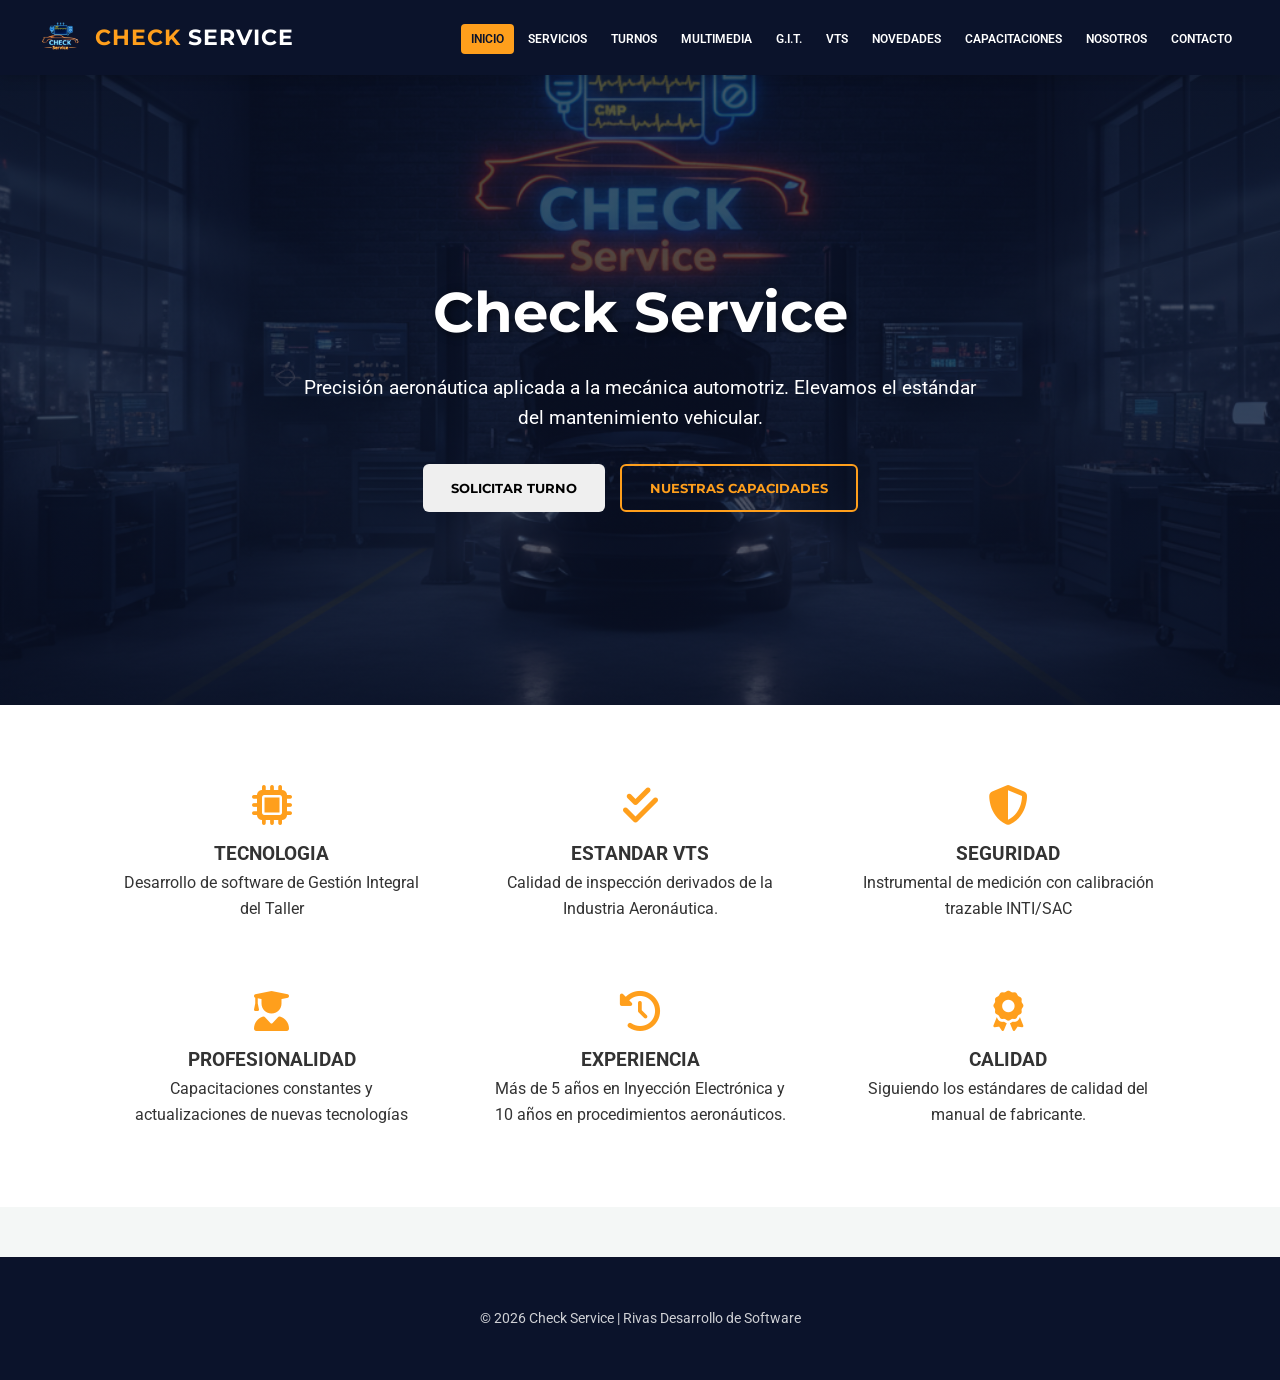
==== index.html @ 38dbc795 "Actualizacion 19/2 Actualizacion de Pagina" ====
<!DOCTYPE html>
<html lang="es">
<head>
    <meta charset="UTF-8">
    <meta name="viewport" content="width=device-width, initial-scale=1.0">
    <title>Check Service | Mecánica y Electrónica Avanzada</title>
    
    <link href="https://fonts.googleapis.com/css2?family=Montserrat:wght@400;600;700&family=Roboto:wght@300;400&display=swap" rel="stylesheet">
    <link rel="stylesheet" href="https://cdnjs.cloudflare.com/ajax/libs/font-awesome/6.4.0/css/all.min.css">
    
    <link rel="stylesheet" href="style.css">
</head>
<body>

    <header>
        <div class="logo" onclick="navigate('home')" style="display: flex; align-items: center; gap: 12px;">
            <img src="./assets/cstransp.png" alt="Check Service Logo" style="height: 45px; width: auto;">
            <div>Check <span>Service</span></div>
        </div>
        
        <i class="fas fa-bars menu-toggle" onclick="toggleMenu()"></i>
        
        <nav>
            <ul id="nav-links">
                <li><a onclick="navigate('home')" class="nav-link active-link" data-target="home">Inicio</a></li>
                <li><a onclick="navigate('services')" class="nav-link" data-target="services">Servicios</a></li>
                <li><a onclick="navigate('booking')" class="nav-link" data-target="booking">Turnos</a></li>
                <li><a onclick="navigate('multimedia')" class="nav-link" data-target="multimedia">Multimedia</a></li>
                <li><a onclick="navigate('git')" class="nav-link" data-target="git">G.I.T.</a></li>
                <li><a onclick="navigate('vts')" class="nav-link" data-target="vts">VTS</a></li>
                <li><a onclick="navigate('news')" class="nav-link" data-target="news">Novedades</a></li>
                <li><a onclick="navigate('training')" class="nav-link" data-target="training">Capacitaciones</a></li>
                <li><a onclick="navigate('about')" class="nav-link" data-target="about">Nosotros</a></li>
                <li><a onclick="navigate('contact')" class="nav-link" data-target="contact">Contacto</a></li>
            </ul>
        </nav>
    </header>

    <main>
        <section id="home" class="view-container active">
            <div class="hero">
                <h1>Check Service</h1>
                <p>Precisión aeronáutica aplicada a la mecánica automotriz. Elevamos el estándar del mantenimiento vehicular.</p>
                <div class="hero-btns">
                    <button class="btn" onclick="navigate('booking')">Solicitar Turno</button>
                    <button class="btn btn-outline" onclick="navigate('services')">Nuestras Capacidades</button>
                </div>
            </div>
            
            <div class="features section-padding">
                <div class="feature-item">
                    <i class="fas fa-microchip"></i>
                    <h3>TECNOLOGIA</h3>
                    <p>Desarrollo de software de Gestión Integral del Taller</p>
                </div>
                <div class="feature-item">
                    <i class="fas fa-check-double"></i>
                    <h3>ESTANDAR VTS</h3>
                    <p>Calidad de inspección derivados de la Industria Aeronáutica.</p>
                </div>
                <div class="feature-item">
                    <i class="fas fa-shield-alt"></i>
                    <h3>SEGURIDAD</h3>
                    <p>Instrumental de medición con calibración trazable INTI/SAC</p>
                </div>
                <div class="feature-item">
                    <i class="fas fa-user-graduate"></i>
                    <h3>PROFESIONALIDAD</h3>
                    <p>Capacitaciones constantes y actualizaciones de nuevas tecnologías</p>
                </div>
                <div class="feature-item">
                    <i class="fas fa-history"></i>
                    <h3>EXPERIENCIA</h3>
                    <p>Más de 5 años en Inyección Electrónica y 10 años en procedimientos aeronáuticos.</p>
                </div>
                <div class="feature-item">
                    <i class="fas fa-award"></i>
                    <h3>CALIDAD</h3>
                    <p>Siguiendo los estándares de calidad del manual de fabricante.</p>
                </div>
            </div>
        </section>

        <section id="services" class="view-container section-padding">
            <h2 class="section-title">Servicios Especializados</h2>
            <div class="services-container">
                <div class="category-block">
                    <div class="category-header"><i class="fas fa-search"></i><h3>Diagnóstico</h3></div>
                    <ul class="service-list">
                        <li>Diagnóstico computarizado</li>
                        <li>Diagnóstico eléctrico automotriz</li>
                        <li>Prueba de sensores y actuadores</li>
                        <li>Análisis de señales y fallas intermitentes</li>
                        <li>Prueba de vacío y compresión diferencial</li>
                        <li>Inspección de motores</li>
                    </ul>
                </div>
                <div class="category-block">
                    <div class="category-header"><i class="fas fa-oil-can"></i><h3>Mantenimiento de Línea</h3></div>
                    <ul class="service-list">
                        <li>Cambio de bujías e Inyectores</li>
                        <li>Lubricación y Filtros</li>
                        <li>Limpieza cuerpo de aceleración</li>
                        <li>Lavado de motor y vehículo</li>
                    </ul>
                </div>
                <div class="category-block">
                    <div class="category-header"><i class="fas fa-clipboard-check"></i><h3>Mantenimiento Preventivo</h3></div>
                    <ul class="service-list">
                        <li>Regulación de válvulas y Puesta a punto</li>
                        <li>Mantenimiento de frenos</li>
                        <li>Servicio de distribución</li>
                        <li>Inspecciones recomendadas por fabricante</li>
                    </ul>
                </div>
                <div class="category-block">
                    <div class="category-header"><i class="fas fa-wrench"></i><h3>Reparaciones Menores</h3></div>
                    <ul class="service-list">
                        <li>Electricidad e Inyección electrónica</li>
                        <li>Motores de arranque y Alternadores</li>
                        <li>Tren delantero</li>
                    </ul>
                </div>
                <div class="category-block">
                    <div class="category-header"><i class="fas fa-cogs"></i><h3>Reparaciones Mayores</h3></div>
                    <ul class="service-list">
                        <li>Tapa de cilindro</li>
                        <li>Instalaciones eléctricas completas</li>
                        <li>Recorrida de motores</li>
                    </ul>
                </div>
                <div class="category-block highlight">
                    <div class="category-header"><i class="fas fa-truck-moving"></i><h3>Traslado de Taller</h3></div>
                    <ul class="service-list">
                        <li>Diagnóstico a domicilio</li>
                        <li>Reparaciones menores in situ</li>
                        <li>Diagnóstico previo a compra</li>
                    </ul>
                </div>
            </div>
        </section>

        <section id="booking" class="view-container section-padding">
            <h2 class="section-title">Solicitud de Turno</h2>
            <div class="form-container">
                <form id="bookingForm">
                    <div class="form-row">
                        <div class="form-group"><label>Nombre</label><input type="text" id="b-name" required></div>
                        <div class="form-group"><label>WhatsApp</label><input type="tel" id="b-tel" required placeholder="Ej: 1151507872"></div>
                    </div>
                    <div class="form-group"><label>Vehículo (Marca/Modelo)</label><input type="text" id="b-car" required></div>
                    <div class="form-group">
                        <label>Categoría de Interés</label>
                        <select id="b-service" required>
                            <option value="Diagnostico">Diagnóstico</option>
                            <option value="Mantenimiento">Mantenimiento</option>
                            <option value="Reparacion">Reparaciones</option>
                            <option value="Traslado">Servicio a Domicilio (Traslado)</option>
                        </select>
                    </div>
                    <button type="submit" class="btn btn-full">Enviar por WhatsApp</button>
                </form>
            </div>
        </section>

        <section id="multimedia" class="view-container section-padding">
            <h2 class="section-title">Multimedia</h2>
            <div class="gallery-filters" id="filters-container">
                <button class="filter-btn active" onclick="filterGallery('todos', this)">Todos los Álbumes</button>
                <button class="filter-btn" onclick="filterGallery('Alternadores', this)">Alternadores</button>
                <button class="filter-btn" onclick="filterGallery('Motor de Arranque', this)">Motor de Arranque</button>
                <button class="filter-btn" onclick="filterGallery('Inyeccion Electronica', this)">Inyección Electrónica</button>
                <button class="filter-btn" onclick="filterGallery('Electricidad', this)">Electricidad</button>
                <button class="filter-btn" onclick="filterGallery('Electronica', this)">Electrónica</button>
                <button class="filter-btn" onclick="filterGallery('Distribucion', this)">Distribución</button>
                <button class="filter-btn" onclick="filterGallery('Tapa de Cilindro', this)">Tapa de Cilindro</button>
                <button class="filter-btn" onclick="filterGallery('Mecanica General', this)">Mecánica Ligera</button>
                <button class="filter-btn" onclick="filterGallery('Nosotros', this)">Nosotros</button>
            </div>
            <div id="gallery-grid" class="gallery-grid"></div>
        </section>

<!-- ================= GIT ================= -->
        <section id="git" class="view-container section-padding">
            <h2 class="section-title">G.I.T. (Gestión Integral de Taller)</h2>
            
            <div class="about-flex" style="max-width: 1100px; margin: 0 auto;">
                
                <div class="about-section vts-highlight" style="margin-bottom: 40px;">
                    <h3>La Tecnología como Garantía de Seguridad</h3>
                    <p>
                        En la industria aeronáutica, la trazabilidad absoluta de cada componente es lo que garantiza la seguridad operacional. 
                        Basado en esa premisa, desarrollamos <strong>G.I.T.</strong>, un software diseñado para trasladar esa rigurosidad al taller automotriz. 
                        Tener un software con estas especificaciones elimina la improvisación: cada decisión mecánica queda respaldada por datos precisos y un historial inalterable.
                    </p>
                </div>

                <div class="services-container">
                    
                    <div class="category-block">
                        <div class="category-header">
                            <i class="fas fa-microchip"></i>
                            <h3>Núcleo Operativo (OT)</h3>
                        </div>
                        <ul class="service-list">
                            <li>Generación automática de códigos de Orden de Trabajo.</li>
                            <li>Creación automática de carpetas de archivos por cada OT.</li>
                            <li>Registro permanente de trabajos, observaciones y estados.</li>
                            <li>Asociación directa entre Cliente y Vehículo para trazabilidad.</li>
                        </ul>
                    </div>

                    <div class="category-block">
                        <div class="category-header">
                            <i class="fas fa-database"></i>
                            <h3>Gestión de Activos</h3>
                        </div>
                        <ul class="service-list">
                            <li>Módulo de Vehículos con historial completo de intervenciones.</li>
                            <li>Libro de Actas Digital para auditorías y control histórico.</li>
                            <li>Ingreso Rápido: alta de cliente, móvil y OT en un solo flujo.</li>
                            <li>Bases de datos locales (SQLite) para máxima velocidad sin internet.</li>
                        </ul>
                    </div>

                    <div class="category-block">
                        <div class="category-header">
                            <i class="fas fa-boxes"></i>
                            <h3>Infraestructura</h3>
                        </div>
                        <ul class="service-list">
                            <li>Inventario detallado de insumos, repuestos y herramientas.</li>
                            <li>Administración de sucursales con datos técnicos, fiscales y ubicación.</li>
                            <li>Control económico: presupuestos, pagos y saldos pendientes.</li>
                            <li>Sistema de Backups periódicos para resguardo de información crítica.</li>
                        </ul>
                    </div>

                </div>

                <div class="software-showcase" style="margin-top: 60px;">
                    <h3 style="text-align: center; margin-bottom: 30px; font-family: 'Montserrat';">Interfaz del Sistema RDS</h3>
                    <div class="gallery-grid">
                     
                        <div class="gallery-item">
                            <div class="category-badge"></div>
                            <img src="./assets/multimedia/git/2.webp" alt="Dashboard G.I.T." onclick="abrirLightbox('Software', this.src)">
                        </div>
                        
                        <div class="gallery-item">
                            <div class="category-badge"></div>
                            <img src="./assets/multimedia/git/1.webp" alt="Módulo OT G.I.T." onclick="abrirLightbox('Software', this.src)">
                        </div>
                        
                        <div class="gallery-item">
                            <div class="category-badge"></div>
                            <img src="./assets/multimedia/git/3.webp" alt="Inventario G.I.T." onclick="abrirLightbox('Software', this.src)">
                        </div>

                        <div class="gallery-item">
                            <div class="category-badge"></div>
                            <img src="./assets/multimedia/git/4.webp" alt="Dashboard G.I.T." onclick="abrirLightbox('Software', this.src)">
                        </div>
                        
                        <div class="gallery-item">
                            <div class="category-badge"></div>
                            <img src="./assets/multimedia/git/5.webp" alt="Módulo OT G.I.T." onclick="abrirLightbox('Software', this.src)">
                        </div>
                        
                        <div class="gallery-item">
                            <div class="category-badge"></div>
                            <img src="./assets/multimedia/git/6.webp" alt="Inventario G.I.T." onclick="abrirLightbox('Software', this.src)">
                        </div>

                		<div class="about-section vts-highlight" style="margin-bottom: 40px;">
                    		<h3>Adquisicion del software</h3>
                    		<p>
						Para adquirir el programa ponte en contacto con nostros para conocer el estado de evolucion de la reversion actual
                    		</p>
               		</div>

                <div style="text-align: center; margin-top: 40px; font-size: 0.9rem; color: var(--text-muted);">
                    <p><em>Desarrollado por RDS - Rivas Desarrollo de Software</em></p>
                </div>

            </div>
        </section>


<!-- ================= VTS ================= -->
        <section id="vts" class="view-container section-padding">
            <h2 class="section-title">Estándar VTS</h2>
    
            <div class="about-flex" style="max-width: 1100px; margin: 0 auto;">
        
                <div class="about-section vts-highlight" style="margin-bottom: 40px;">
                    <h3>No somos un taller. Somos un sistema.</h3>
                    <p>
                        La industria automotriz independiente tiene talento y capacidad técnica, pero históricamente ha carecido de una estructura común. 
                        <strong>VTS (Vehicle Technical Specification)</strong> nace para proponer que el estándar sea el nuevo diferencial. 
                        No es solo un manual; es un lenguaje común diseñado para que la seguridad no sea un discurso, sino un sistema replicable donde el éxito no depende del individuo, sino del método.
                    </p>
                </div>

                <div class="about-grid" style="grid-template-columns: 1fr 1fr; display: grid; gap: 30px; margin-bottom: 50px;">
                    <div class="about-block">
                        <h3><i class="fas fa-plane-arrival"></i> Origen Aeroespacial</h3>
                        <p>
                            VTS adapta la normativa internacional <strong>ATA 100 / iSpec 2200</strong> de la aviación a la arquitectura vehicular moderna. 
                            Este sistema organiza cada intervención en una jerarquía de Grupos y Capítulos, permitiendo una trazabilidad absoluta y una reducción drástica del error humano.
                        </p>
                    </div>
                    <div class="about-block">
                        <h3><i class="fas fa-shield-alt"></i> Gestión del Riesgo (HF)</h3>
                        <p>
                            Implementamos el concepto de <strong>Factores Humanos (HF)</strong> y el análisis de la <em>"Sucia Docena"</em> (Dirty Dozen) para gestionar el error en el mantenimiento. 
                            Cada vehículo liberado bajo estándar VTS cuenta con una certificación de <strong>Release to Service (RTS)</strong>.
                        </p>
                    </div>
                </div>

                <div class="about-section" style="background: #fff; padding: 30px; border-radius: 12px; box-shadow: 0 4px 15px rgba(0,0,0,0.05);">
                    <h3 style="text-align: center; margin-bottom: 25px;">Estructura de Configuración VTS</h3>
                    <div style="overflow-x: auto;">
                        <table style="width: 100%; border-collapse: collapse; font-size: 0.9rem;">
                            <thead>
                                <tr style="background: var(--primary); color: white;">
                                    <th style="padding: 12px; text-align: left;">Capítulo VTS</th>
                                    <th style="padding: 12px; text-align: left;">Nombre Sistema</th>
                                    <th style="padding: 12px; text-align: left;">Aplicación Automotriz</th>
                                </tr>
                            </thead>
                            <tbody>
                                <tr style="border-bottom: 1px solid #eee;">
                                    <td style="padding: 10px;"><strong>VTS 05</strong></td>
                                    <td>Time Limits</td>
                                    <td>Gestión de Services, correas y vida útil.</td>
                                </tr>
                                <tr style="border-bottom: 1px solid #eee; background: #f9f9f9;">
                                    <td style="padding: 10px;"><strong>VTS 12</strong></td>
                                    <td>Servicing</td>
                                    <td>Fluidos, niveles y limpieza técnica de sistemas.</td>
                                </tr>
                                <tr style="border-bottom: 1px solid #eee;">
                                    <td style="padding: 10px;"><strong>VTS 24</strong></td>
                                    <td>Electrical Power</td>
                                    <td>Batería, alternador y gestión de energía.</td>
                                </tr>
                                <tr style="border-bottom: 1px solid #eee; background: #f9f9f9;">
                                    <td style="padding: 10px;"><strong>VTS 45</strong></td>
                                    <td>Central Diagnostic</td>
                                    <td>Escaneo de ECUs, análisis de fallas y logbooks.</td>
                                </tr>
                                <tr style="border-bottom: 1px solid #eee;">
                                    <td style="padding: 10px;"><strong>VTS 72</strong></td>
                                    <td>Engine</td>
                                    <td>Mecánica interna: bloque, tapa y distribución.</td>
                                </tr>
                                <tr style="border-bottom: 1px solid #eee; background: #f9f9f9;">
                                    <td style="padding: 10px;"><strong>VTS 82</strong></td>
                                    <td>Transmission</td>
                                    <td>Cajas de transferencia, diferenciales y ejes.</td>
                                </tr>
                            </tbody>
                        </table>
                    </div>
                </div>

                <div style="margin-top: 40px; padding: 20px; border: 1px dashed var(--accent); border-radius: 8px; text-align: center;">
                    <p style="font-size: 0.85rem; color: var(--text-muted);">
                        <i class="fas fa-copyright"></i> <strong>Propiedad Intelectual:</strong> El desarrollo, codificación y metodología VTS son propiedad de <strong>Rivas Lucas</strong>. 
                        Su uso está sujeto a licencias oficiales de Check Service.
                    </p>
                </div>

            </div>
        </section>

<!-- ================= Novedades ================= -->


        <section id="news" class="view-container section-padding">
            <h2 class="section-title">Novedades</h2>
            <div id="news-container" class="services-container" style="max-width: 900px; margin: 0 auto; display: flex; flex-direction: column; gap: 20px;">
                    </div>
        </section>


<!-- ================= Capacitaciones ================= -->
        <section id="training" class="view-container section-padding">
            <h2 class="section-title">Capacitaciones</h2>
            
            <div class="about-flex" style="max-width: 1000px; margin: 0 auto;">
                
                <div class="vts-highlight" style="margin-bottom: 40px; border-left: 5px solid var(--accent); background: rgba(255, 152, 0, 0.1); padding: 20px; border-radius: 0 8px 8px 0;">
                    <p style="font-style: italic; font-weight: 600; color: var(--primary); line-height: 1.6;">
                        "Check Service se encuentra en desarrollo de las siguientes capacitaciones, las cuales luego de estar el contenido completamente formado se buscará la homologación del curso para ofrecer certificación oficial."
                    </p>
                </div>

                <div class="services-container" style="display: grid; grid-template-columns: repeat(auto-fit, minmax(300px, 1fr)); gap: 25px;">
                    
                    <div class="category-block" style="background: #fff; border: 1px solid #eee; border-radius: 8px; overflow: hidden; display: flex; flex-direction: column;">
                        <div class="category-header" style="background: var(--primary); color: white; padding: 15px; display: flex; align-items: center; gap: 10px;">
                            <i class="fas fa-users-cog"></i>
                           Factores Humanos</h3>
                        </div>
                        <div style="padding: 20px; flex-grow: 1;">
                            <p style="margin-bottom: 15px;"><strong>Enfoque:</strong> Implementación del modelo aeronáutico de gestión del riesgo y seguridad operacional aplicado al mantenimiento vehicular.</p>
                            <p><strong>Objetivo:</strong> Profesionalizar la gestión del equipo de trabajo, reduciendo incidentes críticos y elevando el estándar de seguridad mediante la cultura del error responsable.</p>
                        </div>
                    </div>

                    <div class="category-block" style="background: #fff; border: 1px solid #eee; border-radius: 8px; overflow: hidden; display: flex; flex-direction: column;">
                        <div class="category-header" style="background: var(--primary); color: white; padding: 15px; display: flex; align-items: center; gap: 10px;">
                            <i class="fas fa-file-invoice"></i>
                            Sistema VTS</h3>
                        </div>
                        <div style="padding: 20px; flex-grow: 1;">
                            <p style="margin-bottom: 15px;"><strong>Enfoque:</strong> Adopción del estándar técnico basado en la normativa internacional ATA 100 para la organización y codificación de intervenciones.</p>
                            <p><strong>Objetivo:</strong> Unificar el lenguaje técnico del taller, permitiendo una trazabilidad absoluta y una estructura de mantenimiento replicable y profesional.</p>
                        </div>
                    </div>

                    <div class="category-block" style="background: #fff; border: 1px solid #eee; border-radius: 8px; overflow: hidden; display: flex; flex-direction: column;">
                        <div class="category-header" style="background: var(--primary); color: white; padding: 15px; display: flex; align-items: center; gap: 10px;">
                            <i class="fas fa-laptop-code"></i>
                            Software G.I.T.</h3>
                        </div>
                        <div style="padding: 20px; flex-grow: 1;">
                            <p style="margin-bottom: 15px;"><strong>Enfoque:</strong> Operatividad y administración avanzada mediante el ecosistema digital de gestión desarrollado por RDS.</p>
                            <p><strong>Objetivo:</strong> Digitalizar integralmente el flujo de trabajo, desde la recepción bajo estándar VTS hasta la certificación final de aptitud (Release to Service).</p>
                        </div>
                    </div>

                </div>

                <div class="about-section" style="margin-top: 50px; background: #f9f9f9; border-radius: 12px; padding: 30px; border: 1px solid #eee;">
                    <h3 style="text-align: center; color: var(--primary); margin-bottom: 25px; font-family: 'Montserrat';">Modalidades de Dictado</h3>
                    <div style="display: grid; grid-template-columns: repeat(auto-fit, minmax(200px, 1fr)); gap: 20px;">
                        <div style="text-align: center; padding: 25px; border: 1px solid #ddd; border-radius: 8px; background: white;">
                            <i class="fas fa-map-marker-alt" style="font-size: 2.5rem; color: var(--accent); margin-bottom: 15px;"></i>
                            <h4 style="margin-bottom: 10px;">In Situ</h4>
                            <p style="font-size: 0.9rem; color: #555;">Capacitación presencial en el taller solicitante, adaptada a su propia infraestructura y equipo técnico.</p>
                        </div>
                        <div style="text-align: center; padding: 25px; border: 1px solid #ddd; border-radius: 8px; background: white;">
                            <i class="fas fa-desktop" style="font-size: 2.5rem; color: var(--accent); margin-bottom: 15px;"></i>
                            <h4 style="margin-bottom: 10px;">Virtual</h4>
                            <p style="font-size: 0.9rem; color: #555;">Formación remota mediante plataforma online para técnicos y propietarios de todo el país.</p>
                        </div>
                    </div>
                </div>

            </div>
        </section>

        <section id="about" class="view-container section-padding">
            <h2 class="section-title">Sobre Check Service</h2>
            <div class="about-flex" style="max-width: 1000px; margin: 0 auto;">
                <div class="about-section">
                    <h3>EL INICIO</h3>
                    <p>Check Service nació de un encuentro casual y una visión compartida. Aunque el proyecto de un taller de alta tecnología ya estaba en los planes de <strong>Lucas Rivas</strong>, la pieza faltante apareció en una charla de calle con <strong>Ezequiel Borgna</strong>. Él, con más de 5 años dedicados exclusivamente a la inyección electrónica, fue el socio ideal para transformar esa visión en una realidad operativa, uniendo la experiencia aeronáutica y el desarrollo de software con la especialización avanzada.</p>
                </div>

                <div class="about-section vts-highlight" style="margin-top: 30px;">
                    <h3>NUESTRA IDENTIDAD</h3>
                    <p>Desde el primer día, definimos pilares innegociables: la profesionalización total del servicio. En Check Service no es admisible una reparación de cableado con cinta aisladora o empalmes desprolijos. Nuestra autoexigencia nos impone un trabajo metódico basado en estándares de calidad superiores.</p>
                    <p>Somos pioneros en la creación del estándar <strong>VTS (Vehicle Technical Specification)</strong>. Adaptamos la filosofía aeronáutica (Concepto ATA 100) a la industria automotriz, creando zonas específicas de inspección, métodos precisos y documentación técnica para cada vehículo. No somos un taller común; brindamos las herramientas para profesionalizar el sistema automotor.</p>
                </div>

                <div class="about-section" style="margin-top: 30px; border-left: 4px solid var(--accent); padding-left: 20px;">
                    <h3>LO QUE NOS DEFINE</h3>
                    <p>La experiencia en tareas de campo de Ezequiel, junto con la metodología técnica y aeronáutica de Lucas.</p>
                </div>

                <div class="about-grid-container" style="display: grid; grid-template-columns: 1fr 1fr; gap: 30px; margin-top: 40px;">
                    <div class="about-section">
                        <h3>VISION</h3>
                        <p>Ser el referente regional en la profesionalización del rubro automotriz, eliminando la improvisación mediante la implementación de estándares de calidad. Aspiramos a que el sistema VTS sea el lenguaje universal en los talleres del futuro.</p>
                    </div>
                    <div class="about-section">
                        <h3>MISION</h3>
                        <p>Brindar soluciones de mecánica y electrónica avanzada con precisión quirúrgica, aplicando metodologías de inspección derivadas de industrias donde el control de calidad es un valor innegociable.</p>
                    </div>
                </div>

                <div class="about-section" style="margin-top: 40px;">
                    <h3>VALORES</h3>
                    <ul style="list-style: none; padding: 0; display: grid; grid-template-columns: repeat(auto-fit, minmax(250px, 1fr)); gap: 20px;">
                        <li><strong>Integridad Técnica:</strong> Rechazamos reparaciones temporales. Si no cumple con el estándar de seguridad, no sale del taller.</li>
                        <li><strong>Metodología y Orden:</strong> Entorno organizado y proceso documentado VTS (basado en ATA 100).</li>
                        <li><strong>Innovación Adaptativa:</strong> Desarrollo de software y electrónica para adelantarnos a las fallas.</li>
                        <li><strong>Disciplina Aeronáutica:</strong> Rigor, trazabilidad y responsabilidad normativa en cada tornillo.</li>
                        <li><strong>Evolución Constante:</strong> La formación no es una opción, es un requisito para liderar el cambio.</li>
                    </ul>
                </div>
            </div>
        </section>

        <section id="contact" class="view-container section-padding">
            <h2 class="section-title">Ubicación y Contacto</h2>
            <div class="contact-grid">
                <div class="contact-locations">
                    <div class="location-card">
                        <h3><i class="fas fa-tools"></i> Taller Central</h3>
                        <p>Esteban Merlo 5252, Caseros</p>
                    </div>
                    <div class="location-card">
                        <h3><i class="fas fa-satellite"></i> Taller Satélite</h3>
                        <p>Dr. Rebizzo 4657, Caseros</p>
                    </div>
                </div>
                <div class="contact-channels">
                    <div class="channel-item">
                        <i class="fab fa-whatsapp"></i>
                        <div><span>WhatsApp</span><p>+54 9 11 5150-7872</p></div>
                    </div>
                    <div class="channel-item">
                        <i class="fas fa-envelope"></i>
                        <div><span>Email</span><p>servicecheckautomotor@gmail.com</p></div>
                    </div>
                </div>
            </div>
        </section>
    </main>

    <div id="lightbox-modal" class="lightbox">
        <span class="close-lightbox" onclick="cerrarLightbox()">&times;</span>
        <button class="nav-btn prev" onclick="cambiarFoto(-1)">&#10094;</button>
        <div class="lightbox-content">
            <img id="lightbox-img" src="" alt="Vista ampliada">
            <div id="lightbox-caption"></div>
        </div>
        <button class="nav-btn next" onclick="cambiarFoto(1)">&#10095;</button>
    </div>

    <footer>
        <p>© 2026 Check Service | Rivas Desarrollo de Software</p>
    </footer>

    <script src="datos-novedades.js"></script>
    <script src="script.js"></script>
</body>
</html>
---- style.css ----
/* --- VARIABLES Y CONFIGURACIÓN BASE --- */
:root {
    --primary: #0b132b;    /* Azul Marino Profundo (Profesional) */
    --secondary: #1c2541;  /* Azul Secundario */
    --accent: #ff9f1c;     /* Naranja Mecánico (Llamada a la acción) */
    --white: #ffffff;
    --gray-bg: #f4f7f6;
    --text-dark: #333333;
    --text-muted: #666666;
    --transition: all 0.3s ease;
}

* {
    margin: 0;
    padding: 0;
    box-sizing: border-box;
}

body {
    font-family: 'Roboto', sans-serif;
    background-color: var(--gray-bg);
    color: var(--text-dark);
    line-height: 1.6;
    overflow-x: hidden;
}

/* --- NAVEGACIÓN (HEADER) --- */
header {
    background: var(--primary);
    padding: 15px 3%; /* Ajustado de 5% a 3% para ganar espacio horizontal */
    display: flex;
    justify-content: space-between;
    align-items: center;
    position: sticky;
    top: 0;
    z-index: 1000;
    box-shadow: 0 4px 12px rgba(0,0,0,0.15);
}

.logo {
    font-family: 'Montserrat', sans-serif;
    color: var(--accent);
    font-weight: 700;
    font-size: 1.4rem; /* Reducido levemente para dar espacio al menú */
    cursor: pointer;
    text-transform: uppercase;
    letter-spacing: 1px;
    flex-shrink: 0; /* Evita que el logo se achique */
}

.logo span {
    color: var(--white);
}

nav ul {
    display: flex;
    list-style: none;
    gap: 4px; /* Espacio reducido para acomodar 10 secciones */
}

nav ul li a {
    color: var(--white);
    text-decoration: none;
    font-size: 0.72rem; /* Tamaño optimizado para 10 ítems */
    font-weight: 600;
    text-transform: uppercase;
    cursor: pointer;
    padding: 8px 10px; /* Padding más ajustado */
    border-radius: 4px;
    transition: var(--transition);
    white-space: nowrap; /* Evita que el texto salte de línea */
}

nav ul li a:hover, nav ul li a.active-link {
    background: var(--accent);
    color: var(--primary);
}

.menu-toggle {
    display: none;
    color: var(--white);
    font-size: 1.5rem;
    cursor: pointer;
}

/* --- ESTRUCTURA DE FRAMES (SPA) --- */
.view-container {
    display: none;
    min-height: 85vh;
    animation: fadeInFrame 0.5s ease forwards;
}

.view-container.active {
    display: block;
}

@keyframes fadeInFrame {
    from { opacity: 0; transform: translateY(15px); }
    to { opacity: 1; transform: translateY(0); }
}

/* --- SECCIÓN: HOME (HERO) --- */
.hero { 
    background: linear-gradient(rgba(11,19,43,0.7), rgba(11,19,43,0.7)), 
                url('./assets/cstaller.png'); 
    background-size: cover;
    background-position: center;
    height: 70vh;
    display: flex;
    flex-direction: column;
    justify-content: center;
    align-items: center;
    text-align: center;
    color: white;
}

.hero h1 {
    font-family: 'Montserrat', sans-serif;
    font-size: 3.5rem;
    font-weight: 700;
    margin-bottom: 15px;
    text-shadow: 2px 2px 10px rgba(0,0,0,0.5);
}

.hero p {
    font-size: 1.2rem;
    max-width: 700px;
    margin-bottom: 30px;
}

.hero-btns {
    display: flex;
    gap: 15px;
}

/* --- SECCIÓN: FEATURES (HOME) --- */
.features {
    display: grid;
    grid-template-columns: repeat(auto-fit, minmax(250px, 1fr));
    gap: 30px;
    background: var(--white);
}

.feature-item {
    text-align: center;
    padding: 20px;
}

.feature-item i {
    font-size: 2.5rem;
    color: var(--accent);
    margin-bottom: 15px;
}

/* --- SECCIÓN: SERVICIOS (GRILLA AGRUPADA) --- */
.section-padding {
    padding: 60px 8%;
}

.section-title {
    text-align: center;
    font-family: 'Montserrat', sans-serif;
    font-size: 2.2rem;
    margin-bottom: 50px;
    color: var(--primary);
    position: relative;
}

.section-title::after {
    content: '';
    width: 60px;
    height: 4px;
    background: var(--accent);
    position: absolute;
    bottom: -10px;
    left: 50%;
    transform: translateX(-50%);
}

.services-container {
    display: grid;
    grid-template-columns: repeat(auto-fit, minmax(320px, 1fr));
    gap: 25px;
}

.category-block {
    background: var(--white);
    padding: 30px;
    border-radius: 10px;
    box-shadow: 0 5px 20px rgba(0,0,0,0.05);
    border-top: 5px solid var(--primary);
    transition: var(--transition);
}

.category-block:hover {
    transform: translateY(-5px);
}

.category-block.highlight {
    border-top-color: var(--accent);
    background: #fffef9;
}

.category-header {
    display: flex;
    align-items: center;
    gap: 12px;
    margin-bottom: 20px;
}

.category-header i {
    color: var(--accent);
    font-size: 1.5rem;
}

.category-header h3 {
    font-family: 'Montserrat', sans-serif;
    font-size: 1.1rem;
    color: var(--primary);
    text-transform: uppercase;
    letter-spacing: 1px;
}

.service-list {
    list-style: none;
}

.service-list li {
    padding: 10px 0;
    border-bottom: 1px solid #f0f0f0;
    font-size: 0.95rem;
    color: #444;
    display: flex;
    align-items: center;
}

.service-list li::before {
    content: "✓";
    color: var(--accent);
    font-weight: bold;
    margin-right: 12px;
}

/* --- SECCIÓN: MULTIMEDIA (GALERÍA Y FILTROS) --- */
.gallery-filters {
    display: flex;
    justify-content: center;
    flex-wrap: wrap;
    gap: 10px;
    margin-bottom: 40px;
}

.filter-btn {
    padding: 10px 20px;
    border: 2px solid var(--accent);
    background: transparent;
    color: var(--accent);
    border-radius: 30px;
    cursor: pointer;
    font-weight: 600;
    text-transform: uppercase;
    font-size: 0.7rem;
    transition: var(--transition);
}

.filter-btn.active, .filter-btn:hover {
    background: var(--accent);
    color: var(--primary);
}

.gallery-grid {
    display: grid;
    grid-template-columns: repeat(auto-fill, minmax(280px, 1fr));
    gap: 20px;
}

.gallery-item {
    position: relative;
    height: 280px;
    overflow: hidden;
    border-radius: 12px;
    box-shadow: 0 5px 15px rgba(0,0,0,0.1);
    background: #ddd;
    cursor: pointer;
}

.gallery-item img {
    width: 100%;
    height: 100%;
    object-fit: cover;
    transition: transform 0.5s ease;
}

.gallery-item:hover img {
    transform: scale(1.1);
}

.category-badge {
    position: absolute;
    bottom: 0;
    width: 100%;
    background: rgba(11, 19, 43, 0.85);
    color: var(--accent);
    text-align: center;
    padding: 10px;
    font-weight: 700;
    font-size: 0.8rem;
    font-family: 'Montserrat';
    z-index: 2;
    text-transform: uppercase;
    letter-spacing: 1px;
}

/* --- LIGHTBOX (VISOR DE ÁLBUMES) --- */
.lightbox {
    display: none;
    position: fixed;
    z-index: 2000;
    top: 0;
    left: 0;
    width: 100%;
    height: 100%;
    background: rgba(0, 0, 0, 0.95);
    justify-content: center;
    align-items: center;
}

.lightbox-content {
    position: relative;
    text-align: center;
    max-width: 90%;
    max-height: 80vh;
}

#lightbox-img {
    max-width: 100%;
    max-height: 80vh;
    border-radius: 4px;
    border: 2px solid rgba(255,255,255,0.1);
    box-shadow: 0 0 30px rgba(0,0,0,0.5);
}

#lightbox-caption {
    color: var(--white);
    margin-top: 15px;
    font-family: 'Montserrat', sans-serif;
    font-weight: 600;
    font-size: 1rem;
}

.close-lightbox {
    position: absolute;
    top: 25px;
    right: 35px;
    color: var(--white);
    font-size: 3rem;
    font-weight: bold;
    cursor: pointer;
    transition: var(--transition);
    z-index: 2001;
}

.close-lightbox:hover {
    color: var(--accent);
}

.nav-btn {
    position: absolute;
    top: 50%;
    transform: translateY(-50%);
    background: none;
    border: none;
    color: var(--accent);
    font-size: 3.5rem;
    cursor: pointer;
    padding: 20px;
    transition: var(--transition);
    z-index: 2001;
}

.nav-btn:hover {
    color: var(--white);
    transform: translateY(-50%) scale(1.2);
}

.prev { left: 5%; }
.next { right: 5%; }

/* --- SECCIÓN: NOSOTROS Y ESTILOS DE CONTENIDO --- */
.about-section h3 {
    color: var(--primary);
    font-family: 'Montserrat';
    margin-bottom: 15px;
}

.vts-highlight {
    background: #fff3e0;
    padding: 25px;
    border-left: 6px solid var(--accent);
    border-radius: 0 8px 8px 0;
}

.about-grid {
    display: grid;
    grid-template-columns: 2fr 1fr;
    gap: 40px;
    margin-bottom: 50px;
}

.about-block h3 {
    color: var(--accent);
    margin-bottom: 15px;
    font-size: 1.4rem;
}

.about-block p {
    margin-bottom: 15px;
    text-align: justify;
}

.definition-box {
    background: var(--primary);
    color: var(--white);
    padding: 25px;
    border-left: 5px solid var(--accent);
    margin-top: 30px;
}

.about-card {
    background: var(--white);
    padding: 20px;
    border-radius: 8px;
    box-shadow: 0 4px 15px rgba(0,0,0,0.05);
    margin-bottom: 20px;
}

.about-card h4 {
    color: var(--primary);
    border-bottom: 2px solid var(--accent);
    display: inline-block;
    margin-bottom: 10px;
}

.valores-grid {
    display: grid;
    grid-template-columns: repeat(auto-fit, minmax(200px, 1fr));
    gap: 20px;
    margin-top: 30px;
}

.valor-item {
    background: #f8f9fa;
    padding: 20px;
    border-top: 3px solid var(--accent);
}

.valor-item h5 {
    color: var(--primary);
    margin-bottom: 10px;
    font-weight: bold;
}

/* --- SECCIÓN: CONTACTO (SEDES Y CANALES) --- */
.contact-grid {
    display: flex;
    flex-direction: column;
    gap: 40px;
    max-width: 1000px;
    margin: 0 auto;
}

.contact-locations {
    display: grid;
    grid-template-columns: repeat(auto-fit, minmax(300px, 1fr));
    gap: 25px;
}

.location-card {
    background: var(--white);
    padding: 30px;
    border-radius: 10px;
    border-left: 6px solid var(--accent);
    box-shadow: 0 5px 15px rgba(0,0,0,0.05);
}

.location-card h3 {
    color: var(--primary);
    margin-bottom: 15px;
    font-family: 'Montserrat', sans-serif;
    display: flex;
    align-items: center;
    gap: 10px;
}

.contact-channels {
    display: flex;
    justify-content: space-around;
    background: var(--primary);
    color: var(--white);
    padding: 40px;
    border-radius: 12px;
    flex-wrap: wrap;
    gap: 30px;
}

.channel-item {
    display: flex;
    align-items: center;
    gap: 20px;
}

.channel-item i {
    font-size: 2.5rem;
    color: var(--accent);
}

.channel-item span {
    display: block;
    color: var(--accent);
    text-transform: uppercase;
    font-weight: 700;
    font-size: 0.8rem;
    letter-spacing: 1px;
}

.channel-item p {
    font-size: 1.1rem;
    font-weight: 400;
}

/* --- FORMULARIOS Y BOTONES --- */
.form-container {
    background: var(--white);
    padding: 40px;
    border-radius: 12px;
    max-width: 700px;
    margin: 0 auto;
    box-shadow: 0 10px 40px rgba(0,0,0,0.1);
}

.form-row {
    display: flex;
    gap: 20px;
}

.form-group {
    margin-bottom: 20px;
    flex: 1;
}

.form-group label {
    display: block;
    margin-bottom: 8px;
    font-weight: 600;
    font-size: 0.9rem;
}

.form-group input, .form-group select, .form-group textarea {
    width: 100%;
    padding: 12px;
    border: 1px solid #ddd;
    border-radius: 6px;
    font-family: inherit;
    font-size: 1rem;
}

.btn {
    padding: 14px 28px;
    border-radius: 6px;
    border: none;
    font-weight: 700;
    font-family: 'Montserrat', sans-serif;
    cursor: pointer;
    text-transform: uppercase;
    transition: var(--transition);
}

.btn-full {
    width: 100%;
    background: var(--accent);
    color: var(--primary);
}

.btn-outline {
    background: transparent;
    border: 2px solid var(--accent);
    color: var(--accent);
}

.btn:hover {
    transform: scale(1.03);
    box-shadow: 0 5px 15px rgba(255, 159, 28, 0.3);
}

/* --- FOOTER --- */
footer {
    background: var(--primary);
    color: var(--white);
    text-align: center;
    padding: 50px 20px;
    margin-top: 50px;
}

footer p {
    font-size: 0.9rem;
    opacity: 0.8;
}

/* --- RESPONSIVE (MÓVIL) --- */
@media (max-width: 1100px) {
    /* Breakpoint intermedio para tablets/laptops pequeñas con menú ancho */
    nav ul li a {
        font-size: 0.65rem;
        padding: 6px 8px;
    }
}

@media (max-width: 992px) {
    /* Forzamos el menú móvil un poco antes por la cantidad de ítems */
    header {
        padding: 10px 5%;
    }

    .menu-toggle {
        display: block;
    }

    nav ul {
        display: none;
        flex-direction: column;
        position: absolute;
        top: 100%;
        left: 0;
        width: 100%;
        background: var(--secondary);
        padding: 20px;
        box-shadow: 0 10px 10px rgba(0,0,0,0.2);
        gap: 0;
    }

    nav ul.show {
        display: flex;
    }

    nav ul li a {
        font-size: 0.9rem;
        padding: 15px;
        display: block;
        border-radius: 0;
        border-bottom: 1px solid rgba(255,255,255,0.05);
    }
}

@media (max-width: 768px) {
    .about-grid {
        grid-template-columns: 1fr;
    }

    .hero h1 {
        font-size: 2.2rem;
    }

    .form-row {
        flex-direction: column;
        gap: 0;
    }

    .contact-channels {
        flex-direction: column;
        align-items: flex-start;
    }

    .section-padding {
        padding: 40px 5%;
    }

    .contact-locations {
        grid-template-columns: 1fr;
    }

    .nav-btn {
        font-size: 2.5rem;
        padding: 10px;
    }
}

.software-showcase .gallery-item {
    border: 1px solid #ddd;
    background: #000; /* Fondo negro por si la captura tiene transparencias */
}
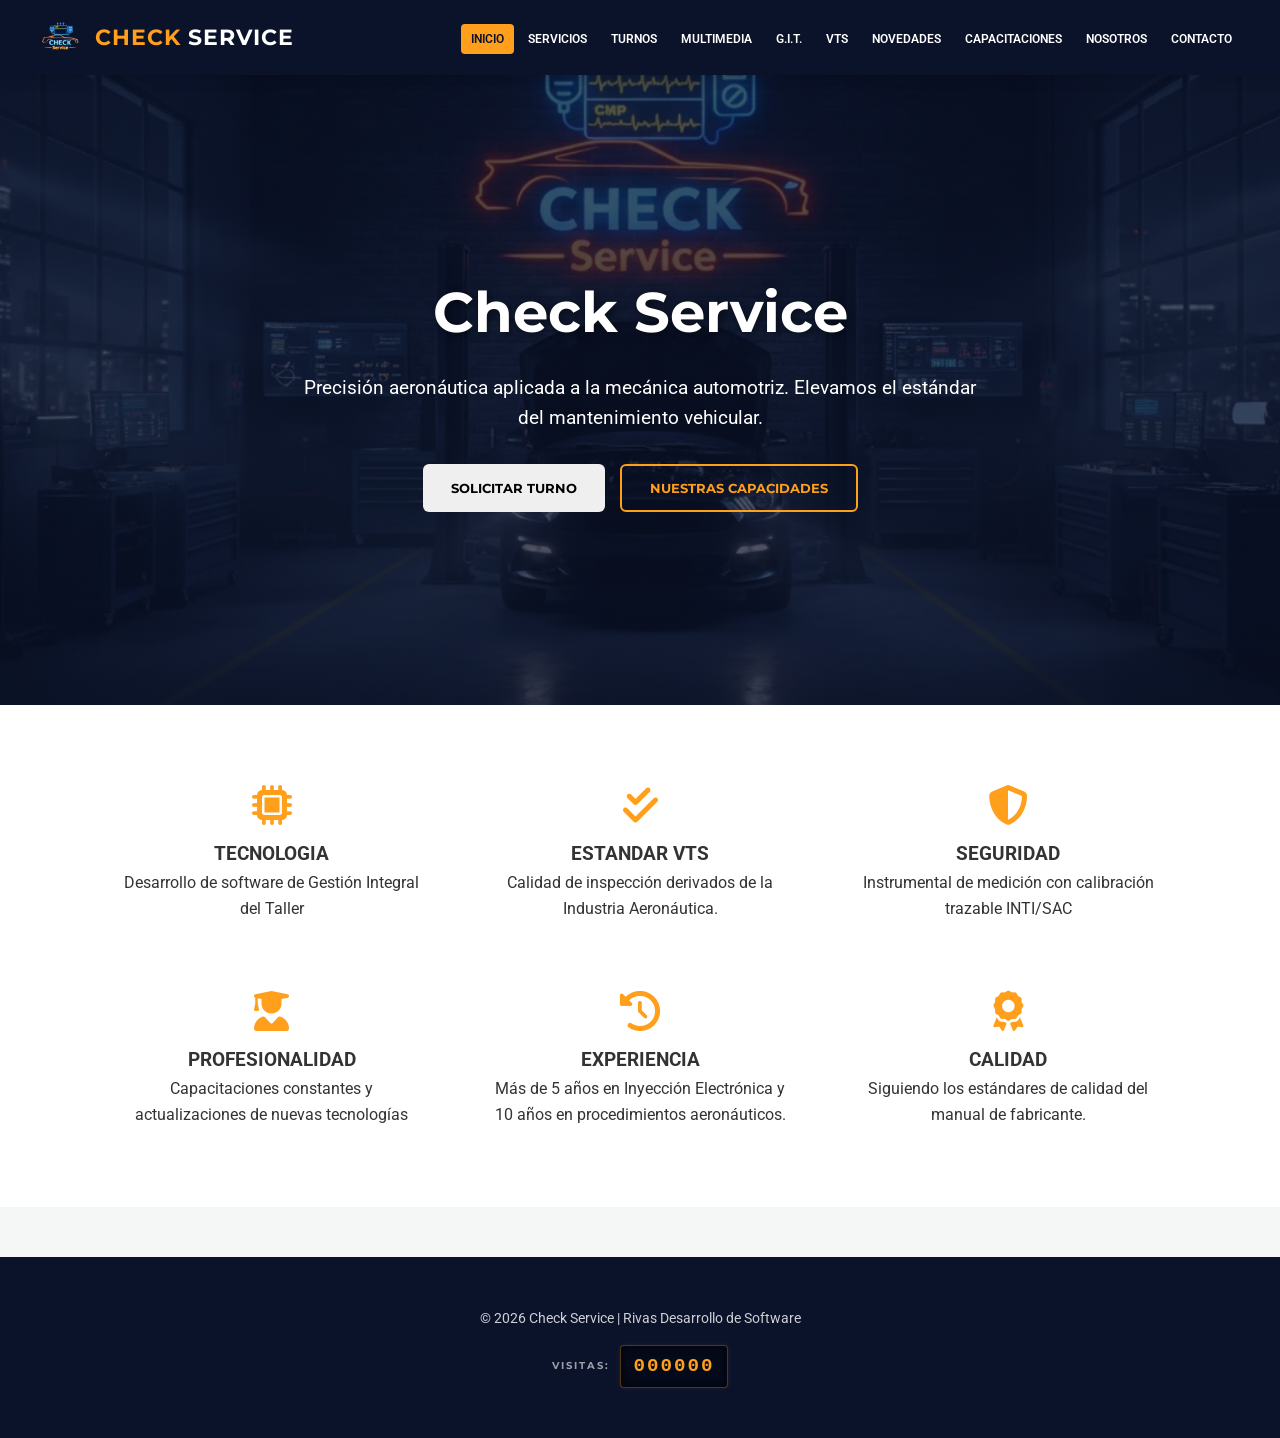
==== commit ba6e892b: "Actualizacion favicon y contador de visitas" ====
--- a/index.html
+++ b/index.html
@@ -1,9 +1,13 @@
 <!DOCTYPE html>
 <html lang="es">
 <head>
+    <script src="https://www.gstatic.com/firebasejs/8.10.0/firebase-app.js"></script>
+    <script src="https://www.gstatic.com/firebasejs/8.10.0/firebase-database.js"></script>
+
     <meta charset="UTF-8">
     <meta name="viewport" content="width=device-width, initial-scale=1.0">
     <title>Check Service | Mecánica y Electrónica Avanzada</title>
+    <link rel="icon" type="image/png" href="assets/favicon-32x32.png">
     
     <link href="https://fonts.googleapis.com/css2?family=Montserrat:wght@400;600;700&family=Roboto:wght@300;400&display=swap" rel="stylesheet">
     <link rel="stylesheet" href="https://cdnjs.cloudflare.com/ajax/libs/font-awesome/6.4.0/css/all.min.css">
@@ -14,7 +18,7 @@
 
     <header>
         <div class="logo" onclick="navigate('home')" style="display: flex; align-items: center; gap: 12px;">
-            <img src="./assets/cstransp.png" alt="Check Service Logo" style="height: 45px; width: auto;">
+            <img src="./assets/cstransp.webp" alt="Check Service Logo" style="height: 45px; width: auto;">
             <div>Check <span>Service</span></div>
         </div>
         
@@ -513,7 +517,9 @@
                 <div class="contact-channels">
                     <div class="channel-item">
                         <i class="fab fa-whatsapp"></i>
-                        <div><span>WhatsApp</span><p>+54 9 11 5150-7872</p></div>
+                        <div><span>WhatsApp</span><p>+54 9 11 5150-7872 (Base)</p></div>
+                        <div><span>WhatsApp</span><p>+54 9 11 5150-7872 (Ezequiel)</p></div>
+                        <div><span>WhatsApp</span><p>+54 9 11 5150-7872 (Lucas)</p></div>
                     </div>
                     <div class="channel-item">
                         <i class="fas fa-envelope"></i>
@@ -536,6 +542,10 @@
 
     <footer>
         <p>© 2026 Check Service | Rivas Desarrollo de Software</p>
+        <div class="contador-container">
+            <span class="label">VISITAS:</span>
+            <span id="contador-interno" class="odometro">000000</span>
+        </div>
     </footer>
 
     <script src="datos-novedades.js"></script>
--- a/style.css
+++ b/style.css
@@ -102,7 +102,7 @@
 /* --- SECCIÓN: HOME (HERO) --- */
 .hero { 
     background: linear-gradient(rgba(11,19,43,0.7), rgba(11,19,43,0.7)), 
-                url('./assets/cstaller.png'); 
+                url('./assets/cstaller.webp'); 
     background-size: cover;
     background-position: center;
     height: 70vh;
@@ -592,10 +592,19 @@
     box-shadow: 0 5px 15px rgba(255, 159, 28, 0.3);
 }
 
+
+
+
+
+
 /* --- FOOTER --- */
 footer {
     background: var(--primary);
     color: var(--white);
+    display: flex;
+    flex-direction: column;
+    align-items: center;
+    justify-content: center;
     text-align: center;
     padding: 50px 20px;
     margin-top: 50px;
@@ -604,7 +613,13 @@
 footer p {
     font-size: 0.9rem;
     opacity: 0.8;
-}
+    margin-bottom: 15px;
+}
+
+
+
+
+
 
 /* --- RESPONSIVE (MÓVIL) --- */
 @media (max-width: 1100px) {
@@ -687,4 +702,35 @@
 .software-showcase .gallery-item {
     border: 1px solid #ddd;
     background: #000; /* Fondo negro por si la captura tiene transparencias */
+}
+
+
+/* Estenedor del contador */
+.contador-container {
+    display: flex;
+    align-items: center;
+    gap: 10px;
+}
+
+.label {
+    font-family: 'Montserrat', sans-serif;
+    font-size: 0.65rem;
+    font-weight: 700;
+    letter-spacing: 2px;
+    color: var(--white);
+    opacity: 0.6;
+}
+
+/* Estilo Odómetro / Tablero Digital */
+.odometro {
+    background: #050a1a; /* Un azul casi negro más profundo */
+    color: var(--accent); /* Tu naranja mecánico */
+    font-family: 'Courier New', Courier, monospace;
+    font-size: 1.2rem;
+    font-weight: bold;
+    padding: 5px 12px;
+    border-radius: 4px;
+    border: 1px solid rgba(255, 159, 28, 0.3);
+    box-shadow: inset 0 0 8px rgba(0, 0, 0, 0.8), 0 0 5px rgba(255, 159, 28, 0.1);
+    letter-spacing: 2px;
 }
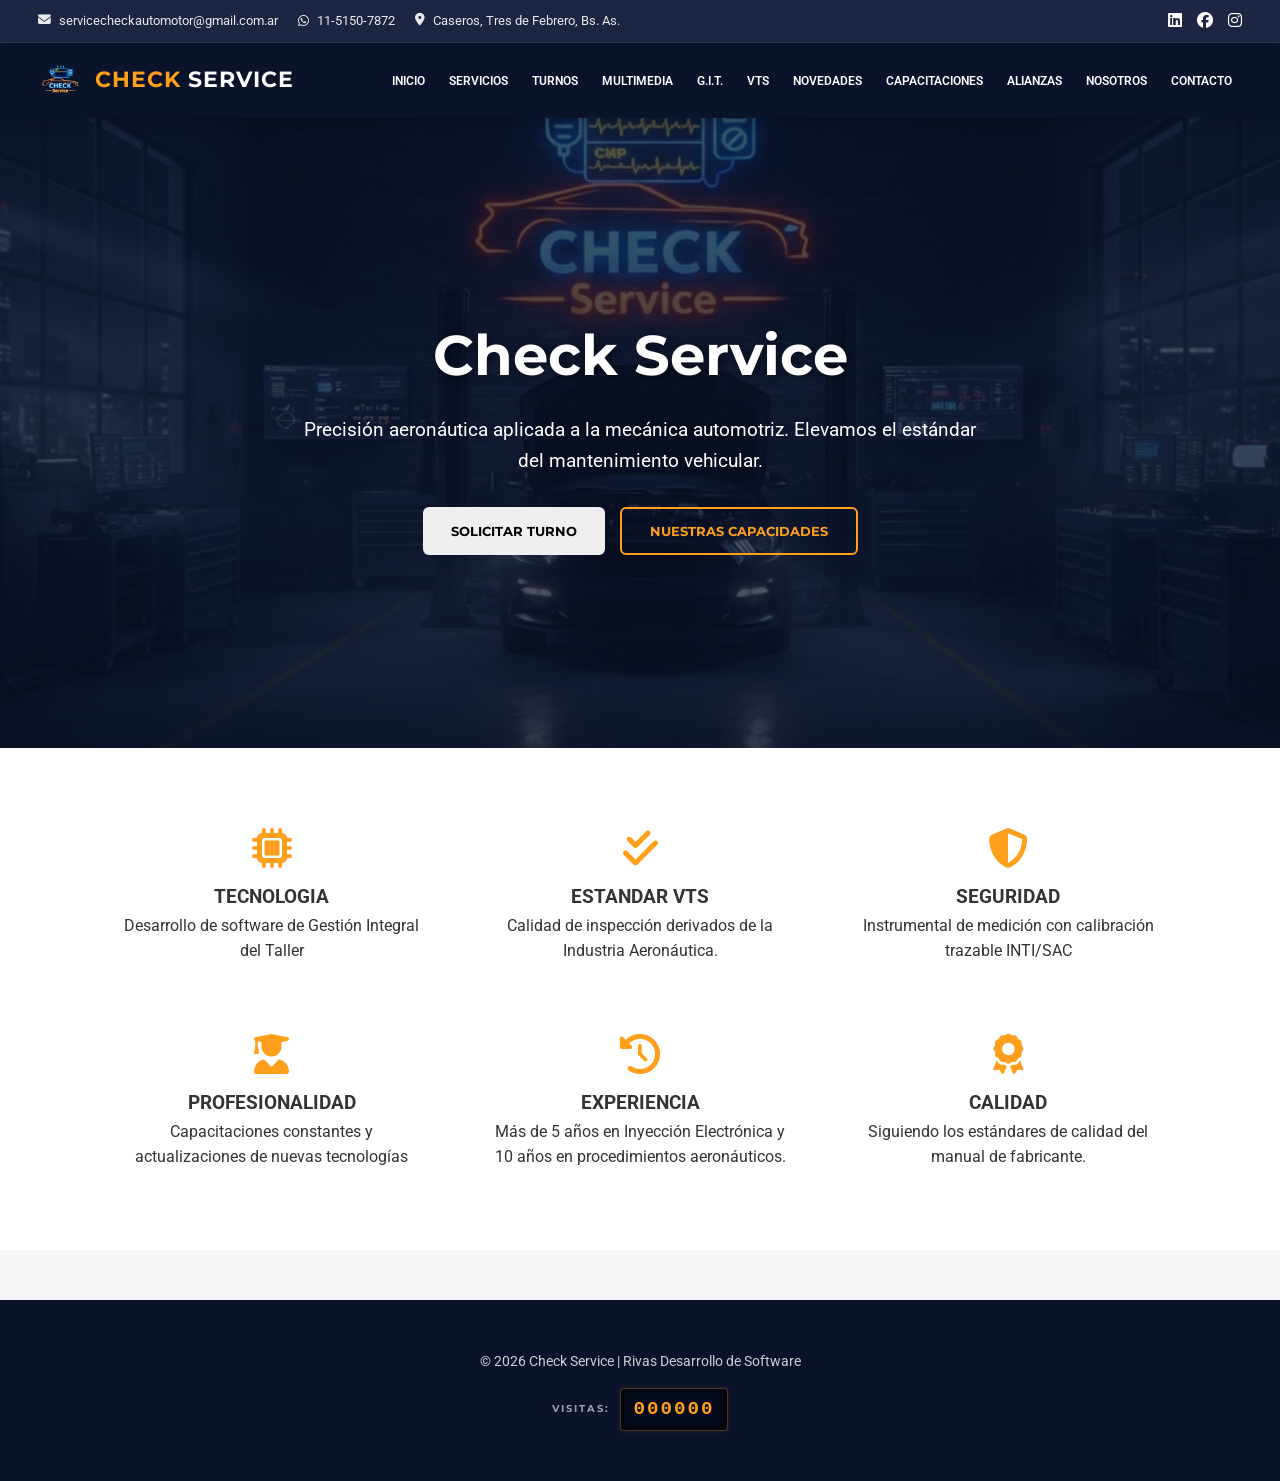
==== commit aebf1268: "Actualizacion alianzas" ====
--- a/index.html
+++ b/index.html
@@ -16,6 +16,22 @@
 </head>
 <body>
 
+	<div class="top-bar">
+		<div class="top-bar-container">
+			<div class="top-contact">
+				<a href="mailto:servicecheckautomotor@gmail.com.ar"><i class="fas fa-envelope"></i> servicecheckautomotor@gmail.com.ar</a>
+				<a href="https://wa.me/5491151507872" target="_blank"><i class="fab fa-whatsapp"></i> 11-5150-7872</a>
+				<span><i class="fas fa-map-marker-alt"></i> Caseros, Tres de Febrero, Bs. As.</span>
+			</div>
+			
+			<div class="top-social">
+				<a href="https://www.linkedin.com/company/check-service-caseros/" target="_blank"><i class="fab fa-linkedin"></i></a>
+				<a href="#" target="_blank"><i class="fab fa-facebook"></i></a>
+				<a href="#" target="_blank"><i class="fab fa-instagram"></i></a>
+			</div>
+		</div>
+	</div>
+
     <header>
         <div class="logo" onclick="navigate('home')" style="display: flex; align-items: center; gap: 12px;">
             <img src="./assets/cstransp.webp" alt="Check Service Logo" style="height: 45px; width: auto;">
@@ -26,7 +42,7 @@
         
         <nav>
             <ul id="nav-links">
-                <li><a onclick="navigate('home')" class="nav-link active-link" data-target="home">Inicio</a></li>
+                <li><a onclick="navigate('home')" class="nav-link" data-target="home">Inicio</a></li>
                 <li><a onclick="navigate('services')" class="nav-link" data-target="services">Servicios</a></li>
                 <li><a onclick="navigate('booking')" class="nav-link" data-target="booking">Turnos</a></li>
                 <li><a onclick="navigate('multimedia')" class="nav-link" data-target="multimedia">Multimedia</a></li>
@@ -34,6 +50,7 @@
                 <li><a onclick="navigate('vts')" class="nav-link" data-target="vts">VTS</a></li>
                 <li><a onclick="navigate('news')" class="nav-link" data-target="news">Novedades</a></li>
                 <li><a onclick="navigate('training')" class="nav-link" data-target="training">Capacitaciones</a></li>
+                <li><a onclick="navigate('alliance')" class="nav-link" data-target="alliance">Alianzas</a></li>
                 <li><a onclick="navigate('about')" class="nav-link" data-target="about">Nosotros</a></li>
                 <li><a onclick="navigate('contact')" class="nav-link" data-target="contact">Contacto</a></li>
             </ul>
@@ -458,6 +475,54 @@
             </div>
         </section>
 
+
+
+<!-- ================= Alianzas ================= -->
+		<section id="alliance" class="view-container section-padding">
+			<h2 class="section-title">Nuestras Alianzas</h2>
+			<p style="text-align: center; margin-bottom: 40px; color: var(--text-muted);">
+				Nos retroalimentamos de las siguientes empresas líderes para garantizar la excelencia en cada proceso técnico.
+			</p>
+
+			<div class="services-container">
+				<div class="category-block highlight">
+					<div class="alliance-logo">
+						<img src="./assets/multimedia/colaboraciones/jsilogo.webp" alt="Jet Service Logo">
+					</div>
+					<div class="category-header">
+						<i class="fas fa-microscope"></i>
+						<h3>JET SERVICE</h3>
+					</div>
+					<span class="badge-alianza">METROLOGIA AVANZADA</span>
+					<p class="alliance-desc">Especialistas en calibración y ensayos de alta precisión, asegurando que los instrumentos de medicion Dimencionales, de Presion o Torque, cumplan con las tolerancias técnicas más exigentes.</p>
+				</div>
+
+				<div class="category-block highlight">
+					<div class="alliance-logo">
+						<img src="./assets/multimedia/colaboraciones/cn.webp" alt="CN Elevadores Logo">
+					</div>
+					<div class="category-header">
+						<i class="fas fa-industry"></i>
+						<h3>CN Elevadores</h3>
+					</div>
+					<span class="badge-alianza">MECANICA PESADA</span>
+					<p class="alliance-desc">Soporte técnico integral en mantenimiento de sistemas de elevación y maquinaria de gran porte bajo normas de seguridad vigentes. Generamos esta alianza con nuestor amigo y colega para brindar servicios de mayor alcance, ampliando la expansion geografica de cobertura a Gregorio de Laferrere</p>
+				</div>
+				<div class="category-block highlight">
+					<div class="alliance-logo">
+						<img src="./assets/multimedia/colaboraciones/rds2.webp" alt="Rivas Software Logo">
+					</div>
+					<div class="category-header">
+						<i class="fas fa-code"></i>
+						<h3>Rivas Desarrollo de Software</h3>
+					</div>
+					<span class="badge-alianza">GESTION DIGITAL</span>
+					<p class="alliance-desc">Desarrollador del sistema "Gestión Integral del Taller", permitiendo trazabilidad total y transparencia digital en cada orden de trabajo.</p>
+				</div>
+			</div>
+		</div>
+        </section>
+
         <section id="about" class="view-container section-padding">
             <h2 class="section-title">Sobre Check Service</h2>
             <div class="about-flex" style="max-width: 1000px; margin: 0 auto;">
@@ -497,7 +562,7 @@
                         <li><strong>Disciplina Aeronáutica:</strong> Rigor, trazabilidad y responsabilidad normativa en cada tornillo.</li>
                         <li><strong>Evolución Constante:</strong> La formación no es una opción, es un requisito para liderar el cambio.</li>
                     </ul>
-                </div>
+</div>
             </div>
         </section>
 
--- a/style.css
+++ b/style.css
@@ -23,6 +23,71 @@
     line-height: 1.6;
     overflow-x: hidden;
 }
+
+
+/* --- TOP BAR (Cinta Superior) --- */
+.top-bar {
+    background: var(--secondary); /* Azul un poco más claro que el primary */
+    color: var(--white);
+    padding: 8px 3%;
+    font-size: 0.8rem;
+    border-bottom: 1px solid rgba(255, 255, 255, 0.1);
+}
+
+.top-bar-container {
+    display: flex;
+    justify-content: space-between;
+    align-items: center;
+    max-width: 1400px;
+    margin: 0 auto;
+}
+
+.top-contact {
+    display: flex;
+    gap: 20px;
+}
+
+.top-contact a, .top-contact span {
+    color: var(--white);
+    text-decoration: none;
+    display: flex;
+    align-items: center;
+    gap: 8px;
+    opacity: 0.9;
+    transition: var(--transition);
+}
+
+.top-contact a:hover {
+    color: var(--accent);
+    opacity: 1;
+}
+
+.top-social {
+    display: flex;
+    gap: 15px;
+}
+
+.top-social a {
+    color: var(--white);
+    font-size: 1rem;
+    transition: var(--transition);
+}
+
+.top-social a:hover {
+    color: var(--accent);
+    transform: translateY(-2px);
+}
+
+/* --- AJUSTE RESPONSIVE --- */
+@media (max-width: 768px) {
+    .top-contact span, .top-social {
+        display: none; /* En celular ocultamos lo menos crítico para no amontonar */
+    }
+    .top-bar-container {
+        justify-content: center;
+    }
+}
+
 
 /* --- NAVEGACIÓN (HEADER) --- */
 header {
@@ -733,4 +798,24 @@
     border: 1px solid rgba(255, 159, 28, 0.3);
     box-shadow: inset 0 0 8px rgba(0, 0, 0, 0.8), 0 0 5px rgba(255, 159, 28, 0.1);
     letter-spacing: 2px;
+}
+
+/* 1. El contenedor del logo debe ser un "marco" fijo */
+.alliance-logo {
+    width: 100%;           /* Ocupa el ancho de la columna */
+    height: 152px;         /* Altura fija basada en el logo de Jet Service */
+    display: flex;         /* Activamos Flexbox */
+    justify-content: center; /* Centrado horizontal */
+    align-items: center;     /* Centrado vertical */
+    overflow: hidden;      /* Evita que logos grandes se salgan */
+    margin-bottom: 15px;   /* Espacio con el título inferior */
+}
+
+/* 2. La imagen se ajusta pero sin deformarse */
+.alliance-logo img {
+    max-width: 100%;       /* No se sale del ancho */
+    max-height: 100%;      /* No se sale del alto */
+    object-fit: contain;   /* Mantiene la proporción original (clave para que no se estire) */
+    width: auto;           /* Permite que la imagen dicte su ancho natural hasta el max */
+    height: auto;          /* Permite que la imagen dicte su alto natural hasta el max */
 }
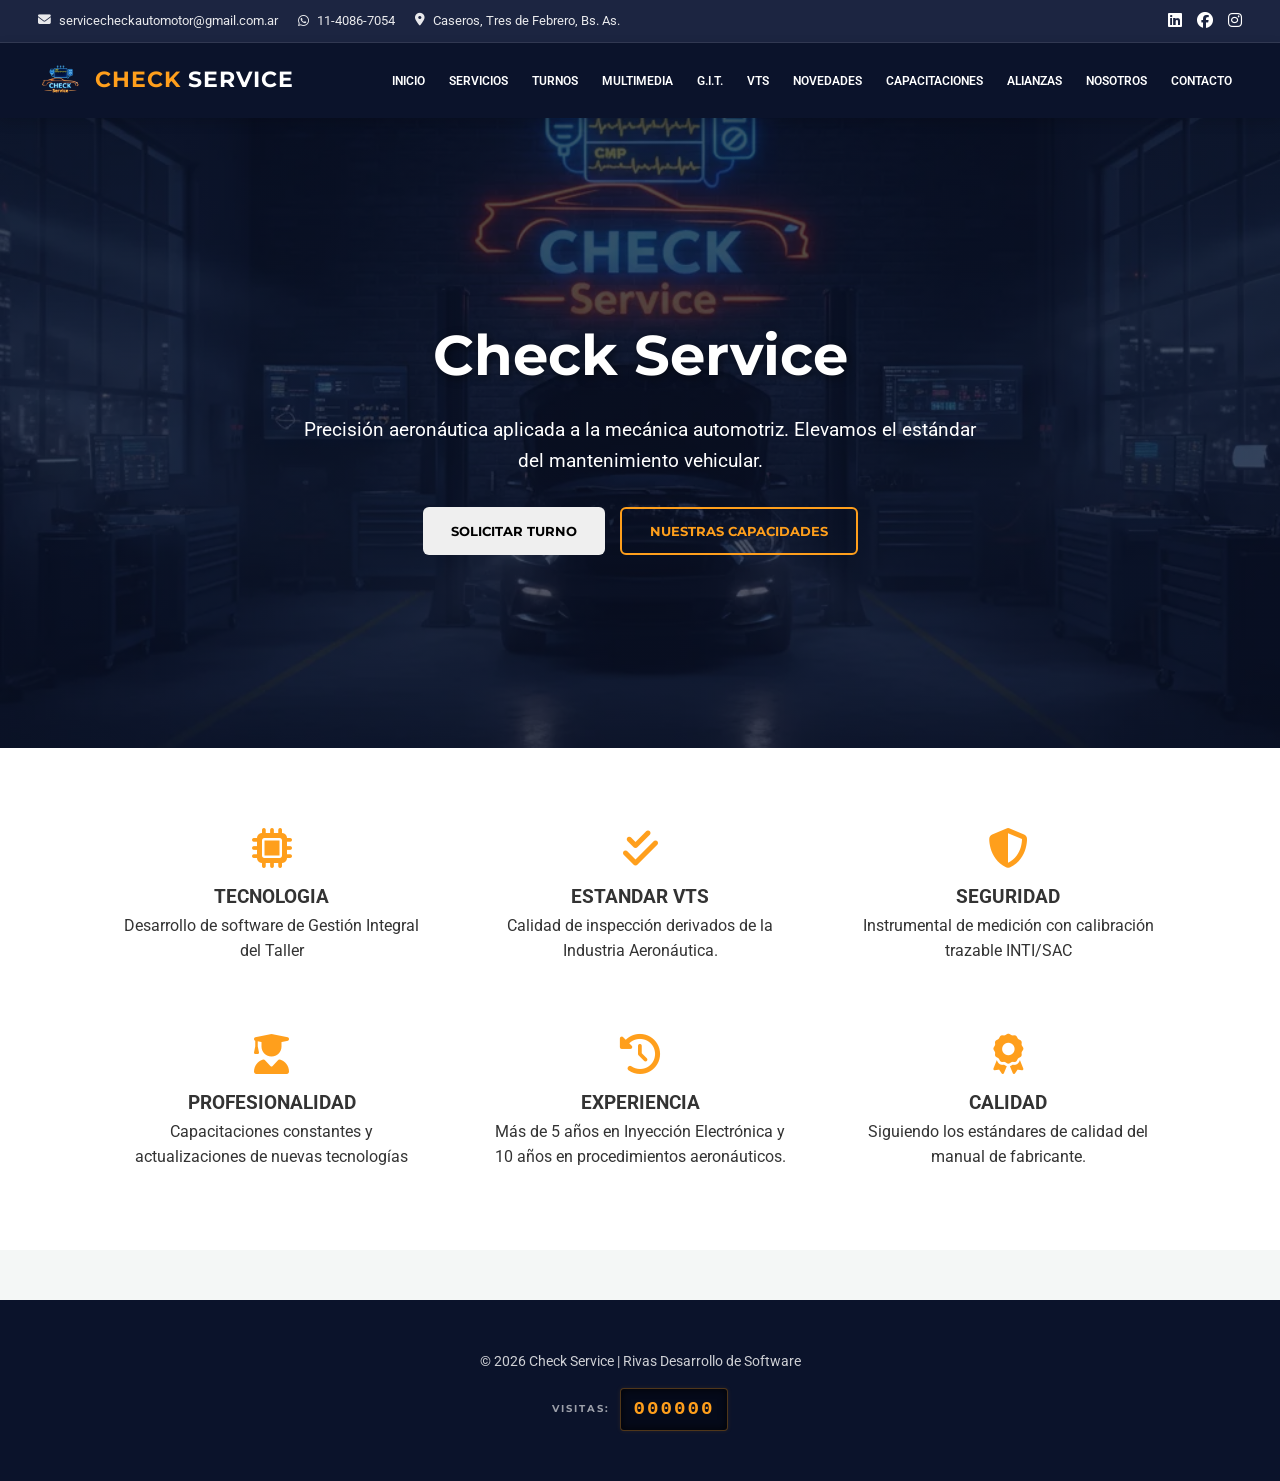
==== commit cc2ed66a: "ACtualizacion archivos raiz estructura" ====
--- a/index.html
+++ b/index.html
@@ -20,7 +20,7 @@
 		<div class="top-bar-container">
 			<div class="top-contact">
 				<a href="mailto:servicecheckautomotor@gmail.com.ar"><i class="fas fa-envelope"></i> servicecheckautomotor@gmail.com.ar</a>
-				<a href="https://wa.me/5491151507872" target="_blank"><i class="fab fa-whatsapp"></i> 11-5150-7872</a>
+				<a href="https://wa.me/5491151507872" target="_blank"><i class="fab fa-whatsapp"></i> 11-4086-7054</a>
 				<span><i class="fas fa-map-marker-alt"></i> Caseros, Tres de Febrero, Bs. As.</span>
 			</div>
 			
@@ -34,7 +34,7 @@
 
     <header>
         <div class="logo" onclick="navigate('home')" style="display: flex; align-items: center; gap: 12px;">
-            <img src="./assets/cstransp.webp" alt="Check Service Logo" style="height: 45px; width: auto;">
+            <img src="./assets/cstransp.png" alt="Check Service Logo" style="height: 45px; width: auto;">
             <div>Check <span>Service</span></div>
         </div>
         
@@ -104,7 +104,7 @@
 
         <section id="services" class="view-container section-padding">
             <h2 class="section-title">Servicios Especializados</h2>
-            <div class="services-container">
+			<div class="alliance-grid">
                 <div class="category-block">
                     <div class="category-header"><i class="fas fa-search"></i><h3>Diagnóstico</h3></div>
                     <ul class="service-list">
@@ -158,9 +158,31 @@
                         <li>Diagnóstico previo a compra</li>
                     </ul>
                 </div>
-            </div>
-        </section>
-
+                
+			<div class="services-gallery">
+				<div class="service-card">
+					<img src="./assets/multimedia/1.webp" alt="Diagnóstico">
+					<h4>Linea Vehiculos</h4>
+				</div>
+
+				<div class="service-card">
+					<img src="./assets/multimedia/2.webp" alt="Diagnóstico">
+					<h4>Linea Camionetas</h4>
+				</div>
+
+				<div class="service-card">
+					<img src="./assets/multimedia/3.webp" alt="Diagnóstico">
+					<h4>Linea Camiones</h4>
+				</div>
+
+				<div class="service-card">
+					<img src="./assets/multimedia/4.webp" alt="Diagnóstico">
+					<h4>Linea Maquinaria Pesada</h4>
+				</div>
+			</div>
+
+		</section>                
+                
         <section id="booking" class="view-container section-padding">
             <h2 class="section-title">Solicitud de Turno</h2>
             <div class="form-container">
@@ -477,94 +499,203 @@
 
 
 
-<!-- ================= Alianzas ================= -->
+		<!-- ================= Alianzas ================= -->
 		<section id="alliance" class="view-container section-padding">
+
 			<h2 class="section-title">Nuestras Alianzas</h2>
+
 			<p style="text-align: center; margin-bottom: 40px; color: var(--text-muted);">
-				Nos retroalimentamos de las siguientes empresas líderes para garantizar la excelencia en cada proceso técnico.
+				Trabajamos junto a empresas y profesionales especializados que complementan nuestras capacidades técnicas, permitiéndonos ofrecer soluciones más completas, confiables y alineadas con los más altos estándares de calidad.
 			</p>
 
-			<div class="services-container">
+			<!-- Imagen principal de alianzas -->
+			<div class="alliance-banner">
+				<img src="./assets/multimedia/colaboraciones/alianzas.webp"
+					 alt="Alianzas Estratégicas">
+			</div>
+
+			<div class="alliance-grid">
+
+				<!-- EQUIPO DE DESARROLLO -->
+				<div class="category-block highlight">
+					<div class="alliance-logo">
+						<img src="./assets/multimedia/colaboraciones/devteam.webp" alt="Equipo de Desarrollo">
+					</div>
+
+					<div class="category-header">
+						<i class="fas fa-users-cog"></i>
+						<h3>Equipo de Desarrollo</h3>
+					</div>
+
+					<span class="badge-alianza">DESARROLLO TECNOLÓGICO</span>
+
+					<p class="alliance-desc">
+						Equipo multidisciplinario dedicado al diseño y evolución de soluciones digitales orientadas a la gestión técnica y operativa. Su participación permite transformar necesidades reales del taller en herramientas tecnológicas que optimizan procesos, trazabilidad y control de la información.
+					</p>
+				</div>
+
+				<!-- RDS -->
+				<div class="category-block highlight">
+					<div class="alliance-logo">
+						<img src="./assets/multimedia/colaboraciones/rds2.webp" alt="Rivas Software Logo">
+					</div>
+
+					<div class="category-header">
+						<i class="fas fa-code"></i>
+						<h3>Rivas Desarrollo de Software</h3>
+					</div>
+
+					<span class="badge-alianza">GESTIÓN DIGITAL</span>
+
+					<p class="alliance-desc">
+						Responsable del desarrollo de nuestro ecosistema digital y del sistema Gestión Integral del Taller. Sus soluciones permiten una administración eficiente de la información, trazabilidad completa de los trabajos realizados y una comunicación más transparente con nuestros clientes.
+					</p>
+				</div>
+
+				<!-- JET SERVICE -->
 				<div class="category-block highlight">
 					<div class="alliance-logo">
 						<img src="./assets/multimedia/colaboraciones/jsilogo.webp" alt="Jet Service Logo">
 					</div>
+
 					<div class="category-header">
 						<i class="fas fa-microscope"></i>
 						<h3>JET SERVICE</h3>
 					</div>
-					<span class="badge-alianza">METROLOGIA AVANZADA</span>
-					<p class="alliance-desc">Especialistas en calibración y ensayos de alta precisión, asegurando que los instrumentos de medicion Dimencionales, de Presion o Torque, cumplan con las tolerancias técnicas más exigentes.</p>
-				</div>
-
+
+					<span class="badge-alianza">METROLOGÍA AVANZADA</span>
+
+					<p class="alliance-desc">
+						Especialistas en calibración, verificación y ensayos de alta precisión. Su experiencia garantiza que los instrumentos de medición dimensional, presión y torque utilizados en nuestros procesos cumplan con las tolerancias técnicas y requisitos normativos más exigentes.
+					</p>
+				</div>
+
+				<!-- L&B RACING -->
+				<div class="category-block highlight">
+					<div class="alliance-logo">
+						<img src="./assets/multimedia/colaboraciones/lb_racing.webp" alt="L&B Racing">
+					</div>
+
+					<div class="category-header">
+						<i class="fas fa-tools"></i>
+						<h3>L&B Racing</h3>
+					</div>
+
+					<span class="badge-alianza">COLABORACIÓN TÉCNICA</span>
+
+					<p class="alliance-desc">
+						Taller especializado con el que desarrollamos trabajos conjuntos en proyectos que requieren capacidades complementarias. Esta colaboración nos permite ampliar recursos técnicos, compartir experiencia profesional y ofrecer soluciones más completas a nuestros clientes.
+					</p>
+				</div>
+
+				<!-- CN ELEVADORES -->
 				<div class="category-block highlight">
 					<div class="alliance-logo">
 						<img src="./assets/multimedia/colaboraciones/cn.webp" alt="CN Elevadores Logo">
 					</div>
+
 					<div class="category-header">
 						<i class="fas fa-industry"></i>
 						<h3>CN Elevadores</h3>
 					</div>
-					<span class="badge-alianza">MECANICA PESADA</span>
-					<p class="alliance-desc">Soporte técnico integral en mantenimiento de sistemas de elevación y maquinaria de gran porte bajo normas de seguridad vigentes. Generamos esta alianza con nuestor amigo y colega para brindar servicios de mayor alcance, ampliando la expansion geografica de cobertura a Gregorio de Laferrere</p>
-				</div>
+
+					<span class="badge-alianza">MECÁNICA PESADA</span>
+
+					<p class="alliance-desc">
+						Especialistas en mantenimiento, reparación e instalación de sistemas de elevación y maquinaria de gran porte. Esta alianza fortalece nuestra capacidad operativa y amplía el alcance geográfico de los servicios técnicos que ofrecemos.
+					</p>
+				</div>
+
+				<!-- PRADA AUTOELEVADORES -->
 				<div class="category-block highlight">
 					<div class="alliance-logo">
-						<img src="./assets/multimedia/colaboraciones/rds2.webp" alt="Rivas Software Logo">
-					</div>
+						<img src="./assets/multimedia/colaboraciones/prada.webp" alt="Prada Autoelevadores">
+					</div>
+
 					<div class="category-header">
-						<i class="fas fa-code"></i>
-						<h3>Rivas Desarrollo de Software</h3>
-					</div>
-					<span class="badge-alianza">GESTION DIGITAL</span>
-					<p class="alliance-desc">Desarrollador del sistema "Gestión Integral del Taller", permitiendo trazabilidad total y transparencia digital en cada orden de trabajo.</p>
-				</div>
+						<i class="fas fa-warehouse"></i>
+						<h3>Prada Autoelevadores</h3>
+					</div>
+
+					<span class="badge-alianza">MAQUINARIA INDUSTRIAL</span>
+
+					<p class="alliance-desc">
+						Empresa especializada en comercialización, provisión de repuestos, servicio postventa y mantenimiento de equipos de elevación y maquinaria de trabajo. La colaboración técnica entre ambas organizaciones permite brindar soporte integral a una amplia variedad de equipos industriales.
+					</p>
+				</div>
+
 			</div>
-		</div>
-        </section>
-
-        <section id="about" class="view-container section-padding">
-            <h2 class="section-title">Sobre Check Service</h2>
-            <div class="about-flex" style="max-width: 1000px; margin: 0 auto;">
-                <div class="about-section">
-                    <h3>EL INICIO</h3>
-                    <p>Check Service nació de un encuentro casual y una visión compartida. Aunque el proyecto de un taller de alta tecnología ya estaba en los planes de <strong>Lucas Rivas</strong>, la pieza faltante apareció en una charla de calle con <strong>Ezequiel Borgna</strong>. Él, con más de 5 años dedicados exclusivamente a la inyección electrónica, fue el socio ideal para transformar esa visión en una realidad operativa, uniendo la experiencia aeronáutica y el desarrollo de software con la especialización avanzada.</p>
-                </div>
-
-                <div class="about-section vts-highlight" style="margin-top: 30px;">
-                    <h3>NUESTRA IDENTIDAD</h3>
-                    <p>Desde el primer día, definimos pilares innegociables: la profesionalización total del servicio. En Check Service no es admisible una reparación de cableado con cinta aisladora o empalmes desprolijos. Nuestra autoexigencia nos impone un trabajo metódico basado en estándares de calidad superiores.</p>
-                    <p>Somos pioneros en la creación del estándar <strong>VTS (Vehicle Technical Specification)</strong>. Adaptamos la filosofía aeronáutica (Concepto ATA 100) a la industria automotriz, creando zonas específicas de inspección, métodos precisos y documentación técnica para cada vehículo. No somos un taller común; brindamos las herramientas para profesionalizar el sistema automotor.</p>
-                </div>
-
-                <div class="about-section" style="margin-top: 30px; border-left: 4px solid var(--accent); padding-left: 20px;">
-                    <h3>LO QUE NOS DEFINE</h3>
-                    <p>La experiencia en tareas de campo de Ezequiel, junto con la metodología técnica y aeronáutica de Lucas.</p>
-                </div>
-
-                <div class="about-grid-container" style="display: grid; grid-template-columns: 1fr 1fr; gap: 30px; margin-top: 40px;">
-                    <div class="about-section">
-                        <h3>VISION</h3>
-                        <p>Ser el referente regional en la profesionalización del rubro automotriz, eliminando la improvisación mediante la implementación de estándares de calidad. Aspiramos a que el sistema VTS sea el lenguaje universal en los talleres del futuro.</p>
-                    </div>
-                    <div class="about-section">
-                        <h3>MISION</h3>
-                        <p>Brindar soluciones de mecánica y electrónica avanzada con precisión quirúrgica, aplicando metodologías de inspección derivadas de industrias donde el control de calidad es un valor innegociable.</p>
-                    </div>
-                </div>
-
-                <div class="about-section" style="margin-top: 40px;">
-                    <h3>VALORES</h3>
-                    <ul style="list-style: none; padding: 0; display: grid; grid-template-columns: repeat(auto-fit, minmax(250px, 1fr)); gap: 20px;">
-                        <li><strong>Integridad Técnica:</strong> Rechazamos reparaciones temporales. Si no cumple con el estándar de seguridad, no sale del taller.</li>
-                        <li><strong>Metodología y Orden:</strong> Entorno organizado y proceso documentado VTS (basado en ATA 100).</li>
-                        <li><strong>Innovación Adaptativa:</strong> Desarrollo de software y electrónica para adelantarnos a las fallas.</li>
-                        <li><strong>Disciplina Aeronáutica:</strong> Rigor, trazabilidad y responsabilidad normativa en cada tornillo.</li>
-                        <li><strong>Evolución Constante:</strong> La formación no es una opción, es un requisito para liderar el cambio.</li>
-                    </ul>
-</div>
-            </div>
-        </section>
+
+		</section>
+
+
+		<section id="about" class="view-container section-padding">
+			<h2 class="section-title">La Identidad de Check Service</h2>
+
+			<div class="about-flex" style="max-width: 1000px; margin: 0 auto;">
+
+				<div class="about-section">
+					<h3>EL INICIO</h3>
+
+					<p>Check Service nació como una iniciativa orientada a elevar los estándares técnicos dentro de la industria automotriz. Durante su etapa fundacional, el proyecto se desarrolló a partir de la colaboración de profesionales con diferentes experiencias técnicas, combinando conocimientos de campo, electrónica avanzada, metodología aeronáutica y desarrollo tecnológico.</p>
+
+					<p>Esta primera etapa permitió establecer las bases de una filosofía centrada en la calidad, la innovación, la trazabilidad y la mejora continua. En mayo de 2026, Check Service inició una nueva fase bajo la dirección exclusiva de <strong>Lucas Gonzalo Rivas</strong>, consolidando una visión enfocada en la profesionalización del mantenimiento, el desarrollo de estándares técnicos y la creación de soluciones para la industria automotriz y de equipos.</p>
+				</div>
+
+				<div class="about-section vts-highlight" style="margin-top: 30px;">
+					<h3>IDENTIDAD</h3>
+
+					<p>Check Service nació con una convicción clara: la industria automotriz y de equipos merece estándares más altos. Desde sus inicios, el objetivo ha sido reemplazar la improvisación por procedimientos definidos, documentación técnica, trazabilidad y una cultura de trabajo basada en la excelencia.</p>
+
+					<p>Actualmente, Check Service es una marca orientada a la innovación, la gestión técnica y la mejora continua, integrando servicios especializados, desarrollo tecnológico, capacitación y metodologías propias destinadas a profesionalizar el sector.</p>
+
+					<p>Entre estas iniciativas destaca el estándar <strong>VTS (Vehicle Technical Specification)</strong>, una metodología inspirada en conceptos de organización y trazabilidad utilizados por la industria aeronáutica, adaptados a las necesidades del mantenimiento automotor moderno.</p>
+				</div>
+
+				<div class="about-section" style="margin-top: 30px; border-left: 4px solid var(--accent); padding-left: 20px;">
+					<h3>LO QUE DEFINE A CHECK SERVICE</h3>
+
+					<p>Más que una empresa, Check Service representa una forma de trabajar. El profesionalismo para actuar con responsabilidad técnica, la confianza para construir relaciones duraderas, la calidad como estándar mínimo y el orden como base de cada proceso son los principios que impulsan el desarrollo de cada servicio, metodología y solución tecnológica.</p>
+				</div>
+
+				<div class="about-grid-container" style="display: grid; grid-template-columns: 1fr 1fr; gap: 30px; margin-top: 40px;">
+
+					<div class="about-section">
+						<h3>VISIÓN</h3>
+
+						<p>Convertir a Check Service en una marca referente en innovación, gestión técnica, estandarización y desarrollo tecnológico para la industria automotriz y de equipos, impulsando una nueva cultura de profesionalismo, calidad y mejora continua en toda la región.</p>
+					</div>
+
+					<div class="about-section">
+						<h3>MISIÓN</h3>
+
+						<p>Desarrollar soluciones técnicas, metodologías de trabajo, herramientas tecnológicas y servicios especializados que permitan elevar los estándares de calidad, seguridad, eficiencia y trazabilidad en el mantenimiento automotor y de equipos.</p>
+					</div>
+
+				</div>
+
+				<div class="about-section" style="margin-top: 40px;">
+					<h3>VALORES</h3>
+
+					<ul style="list-style: none; padding: 0; display: grid; grid-template-columns: repeat(auto-fit, minmax(250px, 1fr)); gap: 20px;">
+
+						<li><strong>Profesionalismo:</strong> Actuar con responsabilidad técnica, compromiso y respeto por los estándares promovidos por la organización.</li>
+
+						<li><strong>Confianza:</strong> Construir relaciones transparentes basadas en la honestidad, la trazabilidad y el cumplimiento de los compromisos asumidos.</li>
+
+						<li><strong>Calidad:</strong> Buscar resultados consistentes, verificables y alineados con las mejores prácticas de la industria.</li>
+
+						<li><strong>Orden y Metodología:</strong> Garantizar procesos claros, documentados, repetibles y sujetos a mejora continua.</li>
+
+						<li><strong>Innovación y Evolución:</strong> Impulsar el desarrollo tecnológico, la capacitación permanente y la búsqueda constante de nuevas soluciones.</li>
+
+						<li><strong>Rigor Técnico:</strong> Aplicar criterios de precisión, trazabilidad y responsabilidad inspirados en industrias donde el error no es una opción.</li>
+
+					</ul>
+				</div>
+
+			</div>
+		</section>
 
         <section id="contact" class="view-container section-padding">
             <h2 class="section-title">Ubicación y Contacto</h2>
@@ -582,9 +713,7 @@
                 <div class="contact-channels">
                     <div class="channel-item">
                         <i class="fab fa-whatsapp"></i>
-                        <div><span>WhatsApp</span><p>+54 9 11 5150-7872 (Base)</p></div>
-                        <div><span>WhatsApp</span><p>+54 9 11 5150-7872 (Ezequiel)</p></div>
-                        <div><span>WhatsApp</span><p>+54 9 11 5150-7872 (Lucas)</p></div>
+                        <div><span>WhatsApp</span><p>+54 9 11 4086-7054 (Rivas Lucas)</p></div>
                     </div>
                     <div class="channel-item">
                         <i class="fas fa-envelope"></i>
--- a/style.css
+++ b/style.css
@@ -818,4 +818,127 @@
     object-fit: contain;   /* Mantiene la proporción original (clave para que no se estire) */
     width: auto;           /* Permite que la imagen dicte su ancho natural hasta el max */
     height: auto;          /* Permite que la imagen dicte su alto natural hasta el max */
-}+}
+
+.services-gallery {
+    display: grid;
+    grid-template-columns: repeat(4, 1fr); /* SIEMPRE 4 en línea */
+    gap: 20px;
+    margin-top: 40px;
+}
+
+.service-card {
+    text-align: center;
+}
+
+.service-card h4 {
+    margin-bottom: 10px;
+    font-family: 'Montserrat';
+    font-size: 0.95rem;
+    color: var(--primary);
+}
+
+/* 👇 MAGIA: imagen cuadrada */
+.service-card img {
+    width: 100%;
+    aspect-ratio: 1 / 1; /* esto la hace cuadrada */
+    object-fit: cover;
+    border-radius: 10px;
+    box-shadow: 0 4px 12px rgba(0,0,0,0.1);
+    transition: transform 0.3s ease;
+}
+
+.service-card img:hover {
+    transform: scale(1.05);
+}
+
+/* =======================================================
+ALIANZAS ESTRATÉGICAS
+======================================================= */
+
+.alliance-banner {
+text-align: center;
+margin-bottom: 50px;
+}
+
+.alliance-banner img {
+width: 100%;
+max-width: 1200px;
+height: auto;
+border-radius: 12px;
+box-shadow: 0 8px 25px rgba(0,0,0,0.12);
+}
+
+/* Grilla exclusiva para alianzas */
+.alliance-grid {
+display: grid;
+grid-template-columns: repeat(3, 1fr);
+gap: 25px;
+}
+
+/* Tarjetas */
+.alliance-grid .category-block {
+height: 100%;
+}
+
+/* Logos */
+.alliance-logo {
+width: 100%;
+height: 160px;
+display: flex;
+justify-content: center;
+align-items: center;
+overflow: hidden;
+margin-bottom: 15px;
+}
+
+.alliance-logo img {
+max-width: 100%;
+max-height: 100%;
+width: auto;
+height: auto;
+object-fit: contain;
+}
+
+/* Descripción */
+.alliance-desc {
+color: var(--text-muted);
+text-align: justify;
+font-size: 0.95rem;
+line-height: 1.7;
+}
+
+/* Etiqueta */
+.badge-alianza {
+display: inline-block;
+background: rgba(255, 159, 28, 0.15);
+color: var(--accent);
+font-weight: 700;
+font-size: 0.75rem;
+letter-spacing: 1px;
+padding: 6px 12px;
+border-radius: 30px;
+margin-bottom: 15px;
+text-transform: uppercase;
+}
+
+/* Tablets */
+@media (max-width: 992px) {
+.alliance-grid {
+grid-template-columns: repeat(2, 1fr);
+}
+}
+
+/* Celulares */
+@media (max-width: 768px) {
+.alliance-grid {
+grid-template-columns: 1fr;
+}
+
+```
+.alliance-logo {
+    height: 130px;
+}
+```
+
+}
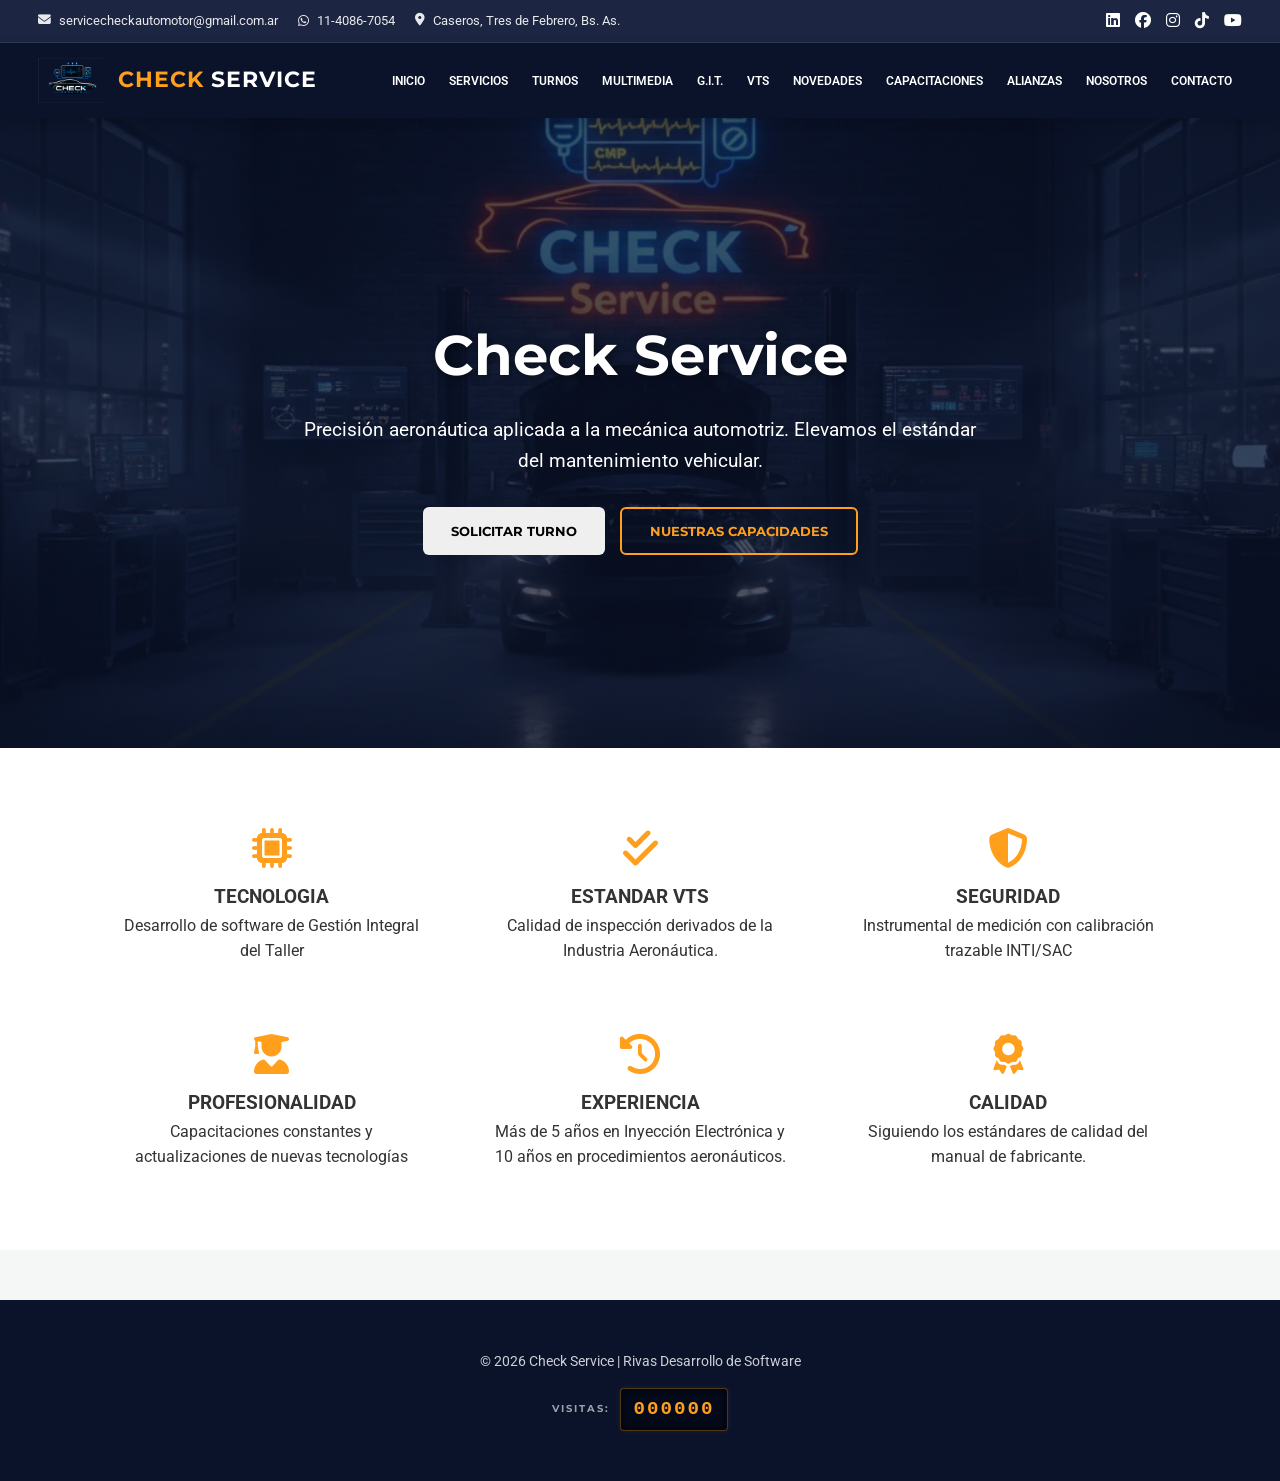
==== commit 91f8d1cd: "Actualizacion links y novedades" ====
--- a/index.html
+++ b/index.html
@@ -26,8 +26,10 @@
 			
 			<div class="top-social">
 				<a href="https://www.linkedin.com/company/check-service-caseros/" target="_blank"><i class="fab fa-linkedin"></i></a>
-				<a href="#" target="_blank"><i class="fab fa-facebook"></i></a>
-				<a href="#" target="_blank"><i class="fab fa-instagram"></i></a>
+				<a href="https://www.facebook.com/people/Check-Service-Automotor/61579347330109/?sk=about" target="_blank"><i class="fab fa-facebook"></i></a>
+				<a href="https://www.instagram.com/checkservice2025/" target="_blank"><i class="fab fa-instagram"></i></a>
+				<a href="https://www.tiktok.com/@check.service7" target="_blank"><i class="fab fa-tiktok"></i></a>
+				<a href="https://www.youtube.com/@CheckService2025" target="_blank"><i class="fab fa-youtube"></i></a>
 			</div>
 		</div>
 	</div>
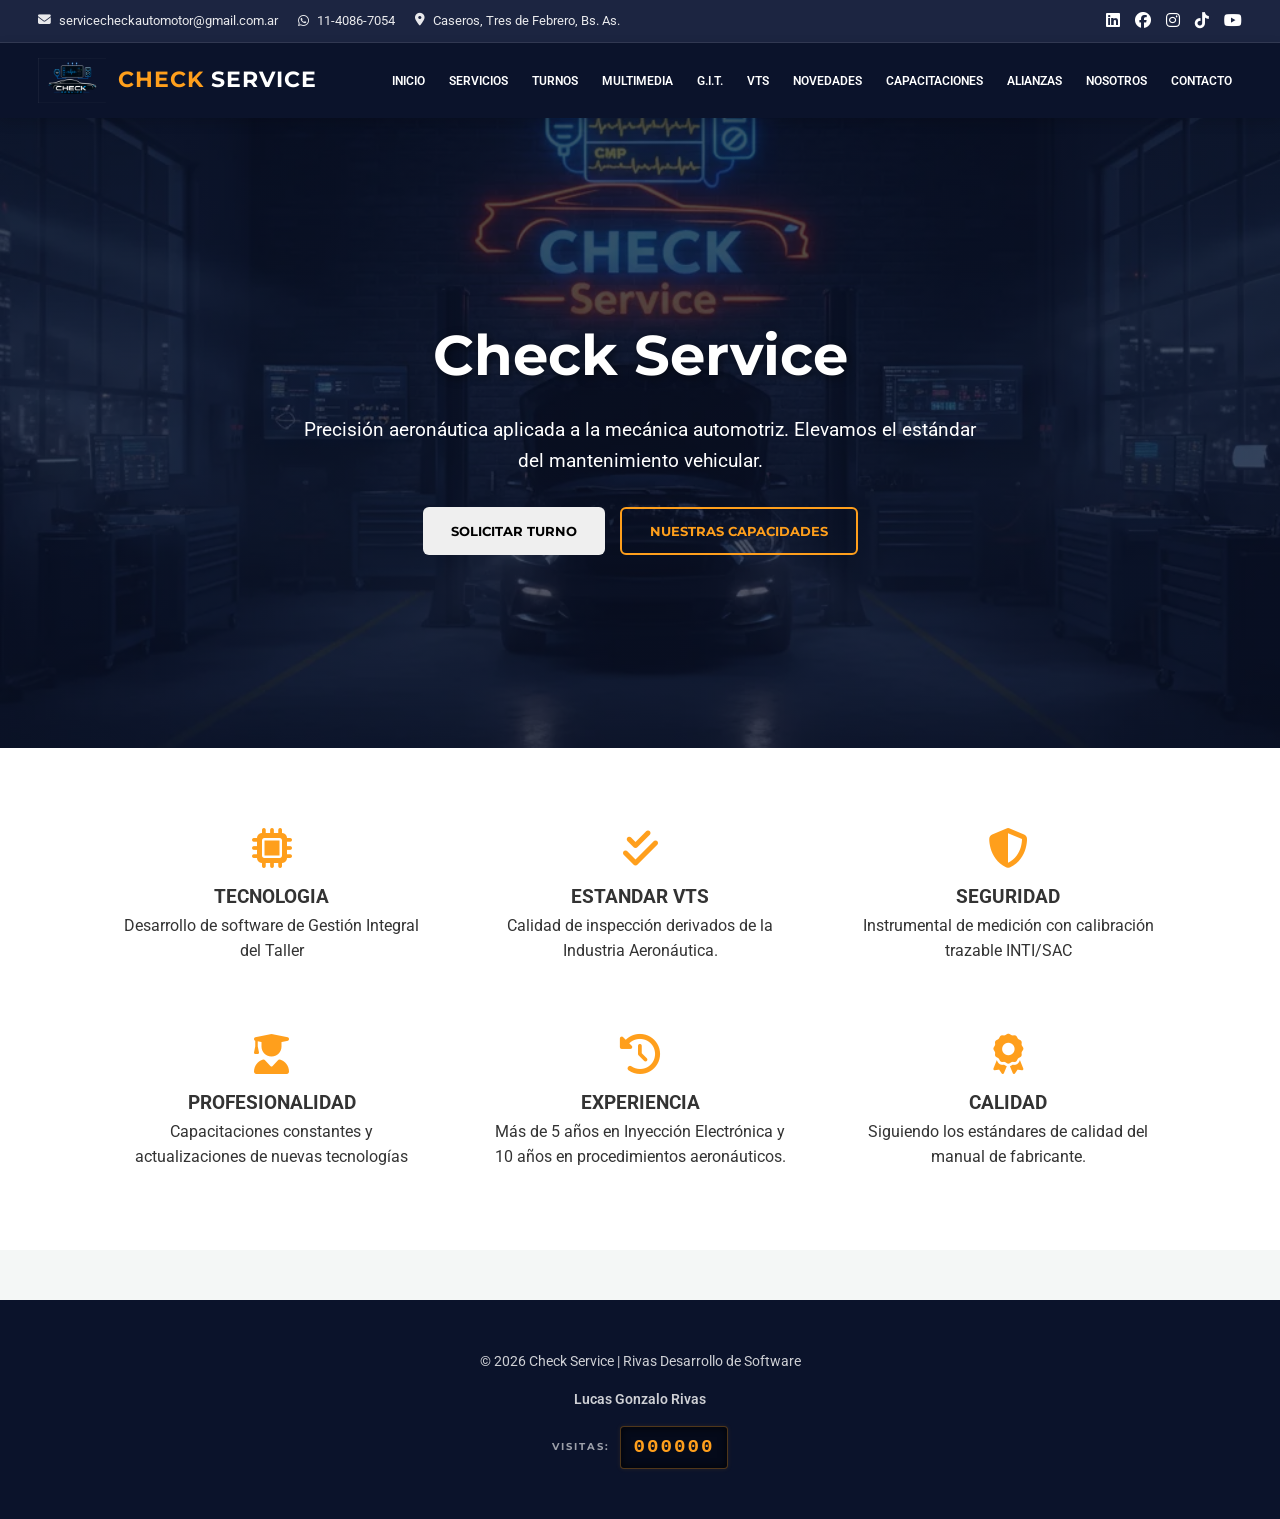
==== commit d99f4165: "Portfolio Se agrego el portfolio personal y las dependencias" ====
--- a/index.html
+++ b/index.html
@@ -20,7 +20,7 @@
 		<div class="top-bar-container">
 			<div class="top-contact">
 				<a href="mailto:servicecheckautomotor@gmail.com.ar"><i class="fas fa-envelope"></i> servicecheckautomotor@gmail.com.ar</a>
-				<a href="https://wa.me/5491151507872" target="_blank"><i class="fab fa-whatsapp"></i> 11-4086-7054</a>
+				<a href="https://wa.me/5491140867054" target="_blank"><i class="fab fa-whatsapp"></i> 11-4086-7054</a>
 				<span><i class="fas fa-map-marker-alt"></i> Caseros, Tres de Febrero, Bs. As.</span>
 			</div>
 			
@@ -191,7 +191,7 @@
                 <form id="bookingForm">
                     <div class="form-row">
                         <div class="form-group"><label>Nombre</label><input type="text" id="b-name" required></div>
-                        <div class="form-group"><label>WhatsApp</label><input type="tel" id="b-tel" required placeholder="Ej: 1151507872"></div>
+                        <div class="form-group"><label>WhatsApp</label><input type="tel" id="b-tel" required placeholder="Ej: 1140867054"></div>
                     </div>
                     <div class="form-group"><label>Vehículo (Marca/Modelo)</label><input type="text" id="b-car" required></div>
                     <div class="form-group">
@@ -736,13 +736,22 @@
         <button class="nav-btn next" onclick="cambiarFoto(1)">&#10095;</button>
     </div>
 
-    <footer>
-        <p>© 2026 Check Service | Rivas Desarrollo de Software</p>
-        <div class="contador-container">
+	<footer>
+		<div class="footer-container">
+			<p>&copy; 2026 Check Service | Rivas Desarrollo de Software</p>
+			
+			<!-- Enlace a tu Portafolio -->
+			<p style="margin-top: 8px;">
+				<a href="./portfol/index.html" style="color: inherit; text-decoration: none; font-weight: 600;">
+					Lucas Gonzalo Rivas
+				</a>
+			</p>
+		</div>
+		        <div class="contador-container">
             <span class="label">VISITAS:</span>
             <span id="contador-interno" class="odometro">000000</span>
         </div>
-    </footer>
+	</footer>
 
     <script src="datos-novedades.js"></script>
     <script src="script.js"></script>
